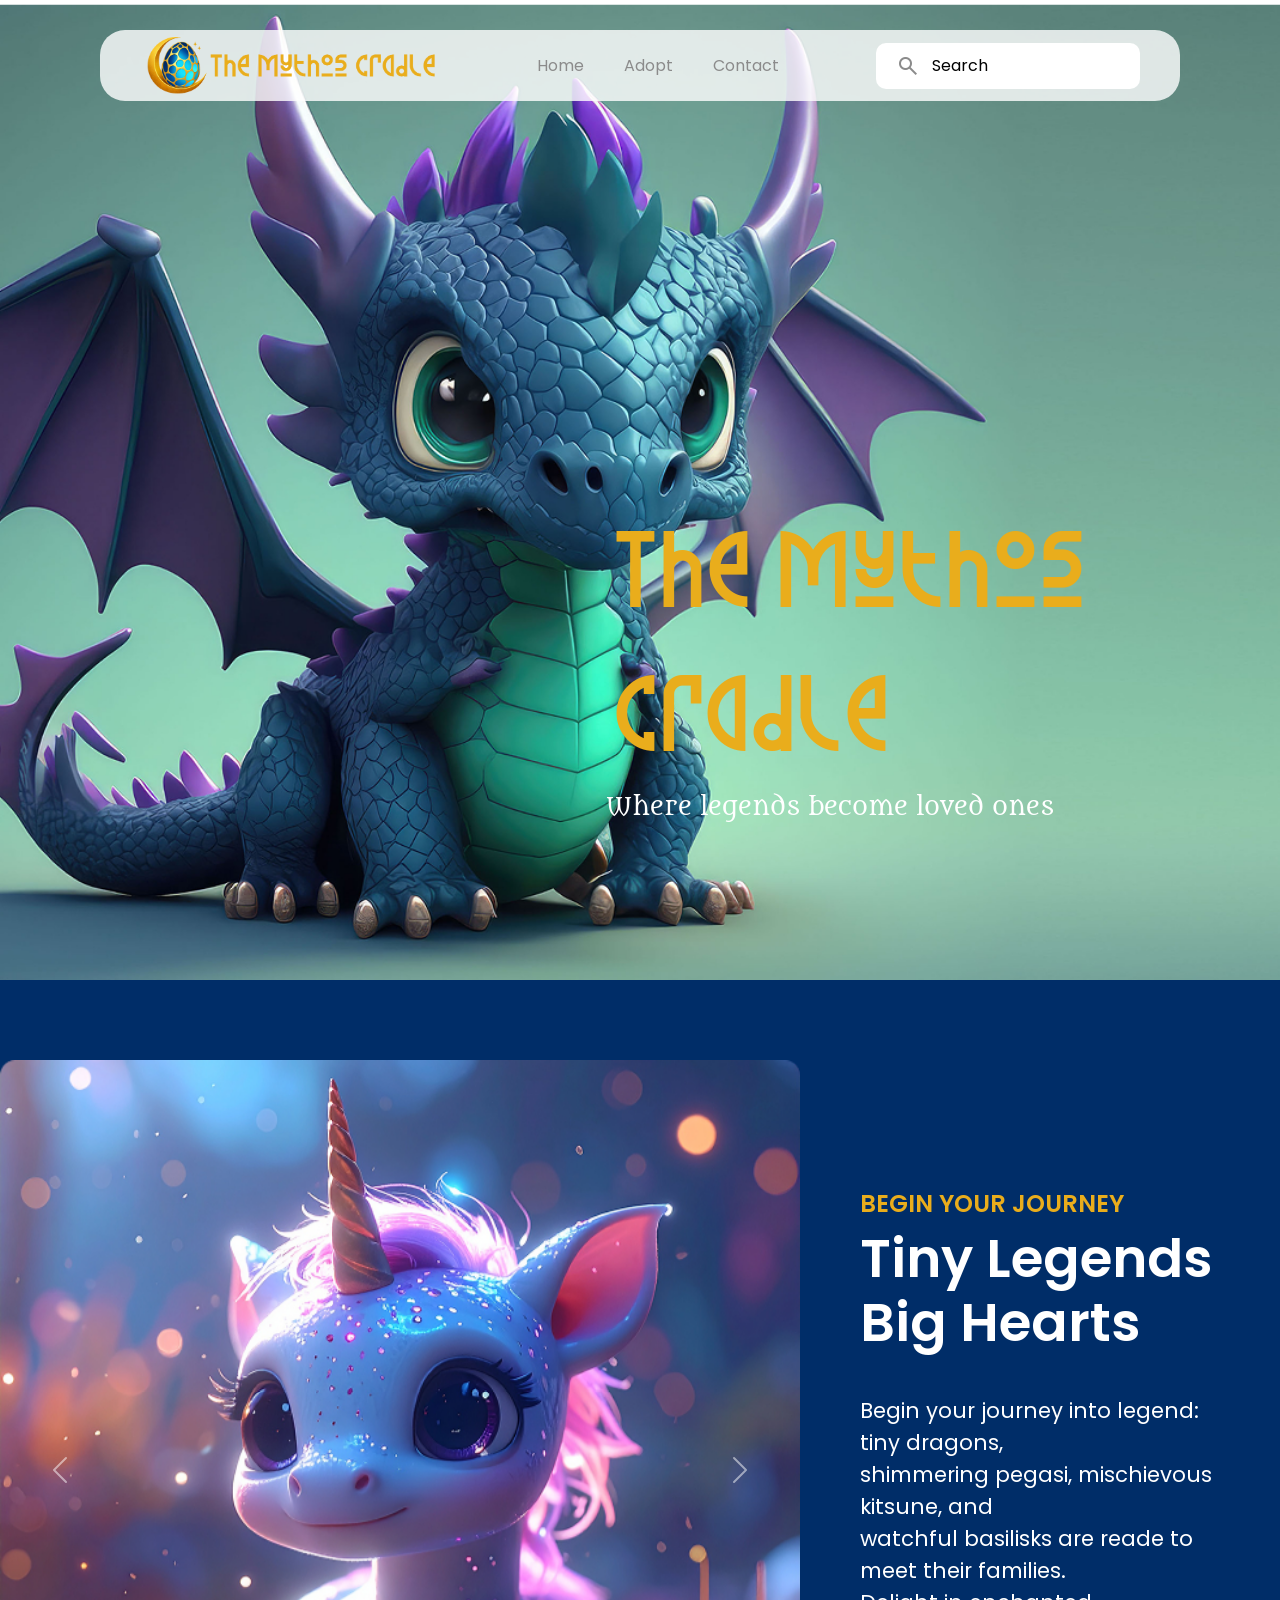
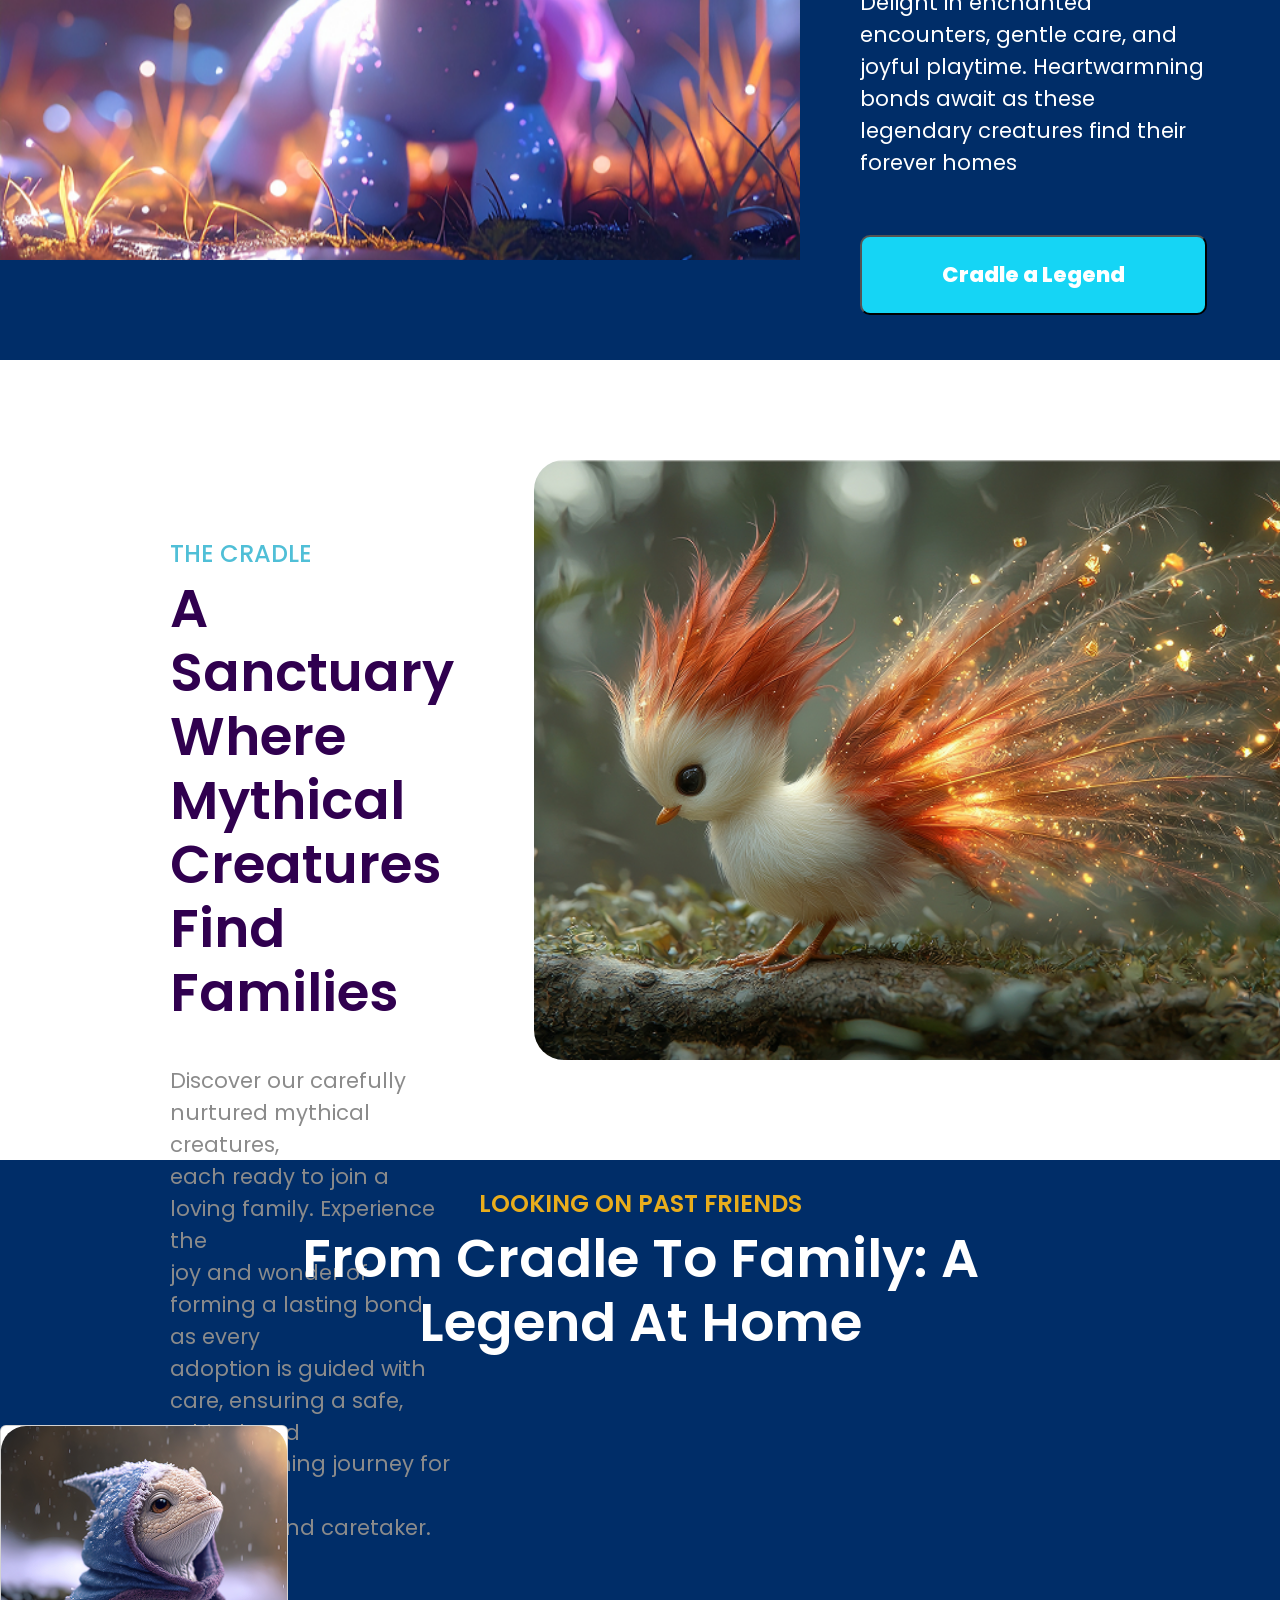
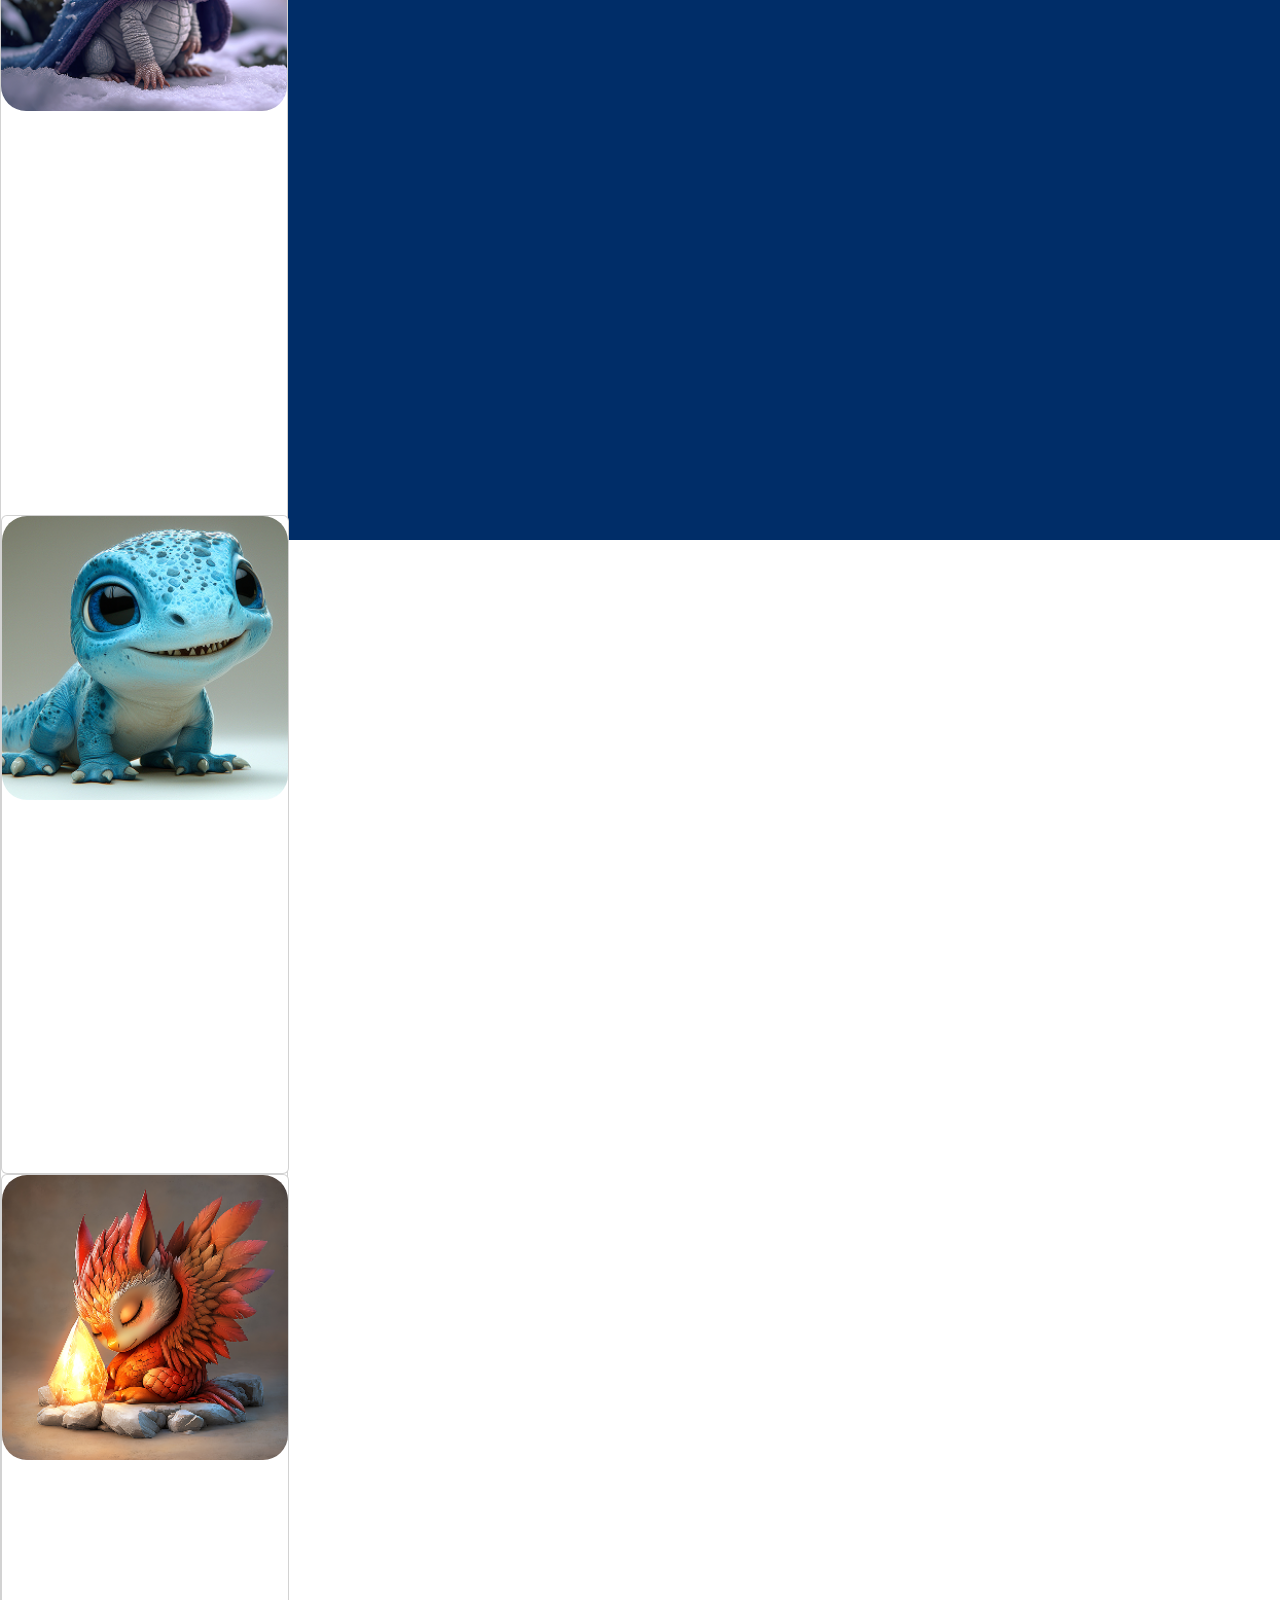
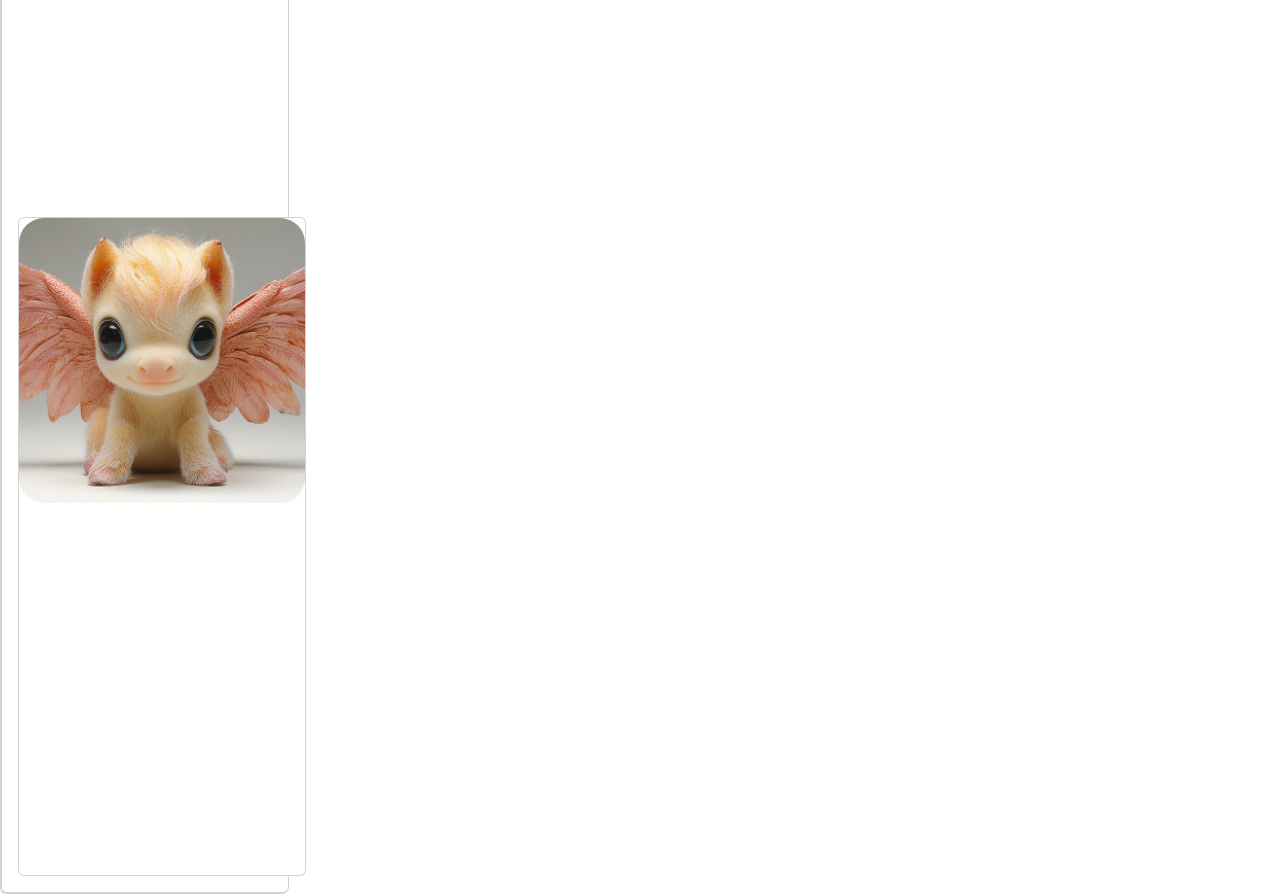
==== index.html @ 9178c4c6 "sections and cards" ====
<!DOCTYPE html>
<html lang="en">
  <head>
    <meta charset="UTF-8">
    <meta http-equiv="X-UA-Compatible" content="IE=edge">
    <meta name="viewport" content="width=device-width, initial-scale=1.0">

    <meta name="keywords" content="template, initial setup, html, css, links, futureUse">
    <meta name="author" content="Clarisha Scheepers 261156">

  <title>Home</title>

    

  <!-- Search icon link from Google Fonts---->
  <link rel="stylesheet" href="https://fonts.googleapis.com/css2?family=Material+Symbols+Outlined" />


  <!--  fonts links, bootstrap---->
    <link rel="preconnect" href="https://fonts.googleapis.com">
    <link rel="preconnect" href="https://fonts.gstatic.com" crossorigin>
    <link href="https://fonts.googleapis.com/css2?family=Montserrat:ital,wght@0,100..900;1,100..900&family=Poppins:ital,wght@0,100;0,200;0,300;0,400;0,500;0,600;0,700;0,800;0,900;1,100;1,200;1,300;1,400;1,500;1,600;1,700;1,800;1,900&display=swap" rel="stylesheet">
    <link rel="preconnect" href="https://fonts.googleapis.com">
    <link rel="preconnect" href="https://fonts.gstatic.com" crossorigin>
    <link href="https://fonts.googleapis.com/css2?family=Metamorphous&display=swap" rel="stylesheet">
  
    <link rel="preconnect" href="https://fonts.googleapis.com">
<link rel="preconnect" href="https://fonts.gstatic.com" crossorigin>
<link href="https://fonts.googleapis.com/css2?family=Montserrat:ital,wght@0,100..900;1,100..900&family=Poppins:ital,wght@0,100;0,200;0,300;0,400;0,500;0,600;0,700;0,800;0,900;1,100;1,200;1,300;1,400;1,500;1,600;1,700;1,800;1,900&display=swap" rel="stylesheet">
   <link href="https://cdn.jsdelivr.net/npm/bootstrap@5.3.8/dist/css/bootstrap.min.css" rel="stylesheet" integrity="sha384-sRIl4kxILFvY47J16cr9ZwB07vP4J8+LH7qKQnuqkuIAvNWLzeN8tE5YBujZqJLB" crossorigin="anonymous">
<script src="https://cdn.jsdelivr.net/npm/bootstrap@5.3.8/dist/js/bootstrap.bundle.min.js" integrity="sha384-FKyoEForCGlyvwx9Hj09JcYn3nv7wiPVlz7YYwJrWVcXK/BmnVDxM+D2scQbITxI" crossorigin="anonymous"></script>
  <link rel="stylesheet" href="css/main.css">
  </head>

<body>
    <header>
      
      <div class="bg-image">
        <div class="nav-container"> 


              <nav class="nav">
                <a href="index.html" class="logo-link">
                  <img class="logo" src="../assets/img/logo.png" >
                </a>

              <div class="nav-links">
                  <a href="#">Home</a>
                  <a href="../Trail_and_error_Mythos_Cradle/pages/about.html">Adopt</a>
                  <a href="../Trail_and_error_Mythos_Cradle/pages/contact.html">Contact</a>
              </div>

      <section class="hero-image-text"> 
          <div class="TitleFont"> The Mythos<br> Cradle</div> 
          <h2 class="metamorphous-tagline"> Where legends become loved ones</h2> 
      </section

<!--Got help from this YT video: https://youtu.be/f6ocDCkCmhM?si=wDGRtLMJHfa8dUcv-->
      <form>
          <div class="search">
              <span class="search-icon material-symbols-outlined">search</span>
              <input class="search-input" type="search" placeholder="Search">
          </div>
      </form>
            </nav>
        </div>
        </div>
        
</header>

<section class="section-2-background">

    <div id="carouselExample" class="carousel slide">
        <div class="carousel-inner">
            <div class="carousel-item active">
                <img src="../assets/img/imageSlider1.png" class="d-block w-100" alt="">
            </div>
        </div>

        <button class="carousel-control-prev" type="button" #carouselExample" data-bs-slide="prev">
            <span class="carousel-control-prev-icon"></span>
        </button>

        <button class="carousel-control-next" type="button" data-bs-target="#carouselExample" data-bs-slide="next">
            <span class="carousel-control-next-icon" ></span>
        </button>
    </div>

    <div class="section-2-text">
        <h4 style="color: #e9ad1c; font-weight:600;">BEGIN YOUR JOURNEY</h4>
        <h1 style="font-weight: 600;">Tiny Legends <br> Big Hearts</h1><br>
        <p>Begin your journey into legend: tiny dragons,<br> shimmering pegasi, mischievous kitsune, and<br> watchful basilisks are reade to meet their families.<br>
          Delight in enchanted encounters, gentle care, and <br>joyful playtime. Heartwarmning bonds await as these<br>  legendary creatures find their forever homes
         </p>

        <a href="about.html"> <button type="button" class="cta-button">
          Cradle a Legend</button> 

        </button></a>
    </div>

</section>

<section> 
    <div class="container3">
         <div class="section-3-background"> </div>

    <div class="homeImg1"> 
         <img  src="../assets/img/homeImg1.png" style="border-radius: 30px;"> 
                    <div class="section3-text">
             <h3 style="color:#50bfd7  ;">THE CRADLE<br> </h3>
            <h1 class="section3Heading"> A Sanctuary Where Mythical Creatures Find Families</h1><br>
            <p class="par3"> Discover our carefully nurtured mythical creatures, <br> each ready to join a loving family. Experience the<br>  joy and wonder of forming a lasting bond, as every <br> adoption is guided with care, ensuring a safe, <br>ethical, and heartwarming journey for both<br> creature and caretaker.</p>
   
</div>
</div>
</div>
    
</section>


<section class="section4-background"> 
    
<div class="section-4-text">
        <h4 style="color: #e9ad1c; font-weight:600;">LOOKING ON PAST FRIENDS</h4>
        <h1 style="font-weight: 600;">From Cradle To Family: A <br> Legend At Home</h1><br>
</div>
<section class="cards"
<!--CARD 1-->
<div class="card" style="width: 18rem;">
  <img src="../assets/img/successImg1.png" class="card-img-top" alt="...">
  <div class="card-body">
    <p class="card-text"><h2> Percy's Quiet Winter Days</h2> 
        <p>Explore red deserts, ancient relics,<br> Once shy in the cold, Percy now<br> explores snowy peals wrapped in<br> 
        warmth,curiosity, and family love.</p>

<!--CARD 2-->
</div>
<div class="card" style="width: 18rem;">
  <img src="../assets/img/successImg2.png" class="card-img-top" alt="...">
  <div class="card-body">
    <p class="card-text"><h2> Ripple's Gentle River Home</h2> 
        <p>Gentle Ripple has found peace<br> along flowing water, bonded<br> with a family who<br> treasures calm and care.</p>
</div>
</div>
<!--CARD 3-->

<div class="card" style="width: 18rem;">
  <img src="../assets/img/successImg3.png" class="card-img-top" alt="...">
  <div class="card-body">
    <p class="card-text"><h2> Atlas Learns To Trust </h2> 
        <p>Brave little Atlas grows stronger <br> each day, learning trust and <br> courage in a home filled with <br>patience.</p>

<!--CARD 4-->
<div class="card" style="width: 18rem;">
  <img src="../assets/img/successImg4.png" class="card-img-top" alt="...">
  <div class="card-body">
    <p class="card-text"><h2> Skye's First Open Skies </h2> 
        <p>Skye's First Open Skies <br> Skye's wings strech freely at last,<br> soaring happily above a home<br> where wonder is always welcome,</p>




   </section>
   </body>
   </html>
---- css/main.css ----
body{
    margin:0;
    font-family:'Poppins', sans-serif;
    color: white; 
    font-size: 16pt;
}
h1{ 
    font-size: 40pt;
    font-style: bold;
}
h3{ 
    font-size: 18pt
}
h4{ 
    font
}



@font-face {
    font-family: "TitleFont";
    src: url(../assets/fonts/mythology_of_egypt/Mythology\ Of\ Egypt.otf);
}
.TitleFont{
    font-family: "TitleFont";
    font-size: 96px;
    color: #e9ad1c;
}

 .metamorphous-heading{ 
    font-family: 'metamorphous' ;
     font-size: 40px;
     color:#ffff;
 }
 .metamorphous-tagline{ 
    font-family: 'metamorphous';
     font-size: 24px;
     color:#ffff ;
 }

/* hero background image styling */

.bg-image{
    background-image:url(../assets/img/homeHeader.png);
    height:980px;
    background-position:center;
    background-repeat:no-repeat;
    background-size:cover;
    position:relative;
}

/* navigation bar container */

.nav-container{
    padding: 30px 100px;
}

/* navigation bar itself */

.nav{
    background-color:rgba(255,255,255,0.8);
    justify-content: center;
    
    
    border-radius: 25px;
    display:flex;
    align-items:center;
    justify-content:space-between;
    flex-direction: row;

    
}

/* navigation links */

.nav-links{
    display:flex;
    gap:40px;
}

.nav-links a{
    text-decoration:none;
    color:#8b8b8b;
    font-size:16px;
    font-style: bold ;
}

.nav-links a:hover{
    color: #15d5f5 ; 
    font-weight: 500;
}

/* search bar */

.search{
    --padding:10px;

    display:flex;
    align-items:center;

    padding:var(--padding);
    border-radius:10px;
    margin-right:  40px;
    background: white;
}

.search-input{
    font-size:16px;
    font-family:'Poppins' , sans-serif;

    color:black;
    margin-left:var(--padding);

    outline:none;
    border:none;
    background:transparent;

    width:200px;
}
.search-icon{
    color: #8b8b8b;
    margin-left: 10px;
}


.search-input::placeholder{
    color:black;
}

.logo{
    height:auto;
    width: 300px;
    margin-left: 40px;
}
.hero-image-text{ 
    display: flex;
    flex-direction: column;
    align-items: flex-start;
    
    position: absolute;
    right: 200px;
    bottom: 150px;

    
}






.section-2-background{
    background-color: #002d68;
    background-size: cover;
    height: 980px;
    display: flex;
    justify-content: space-evenly;
   
}

.carousel-inner{
    top: 80px;
    height: 800px;
    width: 800px;
}

.carousel-control-next{
    font-weight: 1000;
}
.section-2-text{
    padding: 10px 50px;
    margin: 10px;
    height: 700px;
    width: 700px;
    margin-top: 200px;
    flex-wrap: wrap;
    font-size: 16pt;
    
}

.cta-button{ 
    margin:auto;
    margin-top: 40px;
    padding: 20px 80px;
    box-shadow: none;
    align-items: center:

    width: 400px;
    height: 80px;

    background: #15d5f5;

    border-radius: 10px;
    color: white;
    font-family: 'Poppins',sans-serif;
    font-weight: 800;

}


.section-3-background{ 
    background-color: #ffff ;
    height:max-content;
    width: max-content;

}
 .container3{ 
     display: flex;
     justify-content:space-around;
    
    
}
.homeImg1{ 
    padding: 100px 90px;
    height: 800px;
    width: ;
    top: 200px;


   display: flex;
   flex-direction: row-reverse;
   justify-content:
   align-items: center;
    
}
.section3Heading{
    color: #30004f;
    font-weight:600
}
.section3-text{ 
    text-size-adjust: 16pt;
    color: #8b8b8b;
    display: block;
    padding: 80px;
    text-wrap-mode:left;
}




.section4-background{
    background-color: #002d68;
    background-repeat: no-repeat;
    background-size: cover;
    height: 980px;
}

.section-4-text{
    align-content: center;
    justify-self: center;
    text-align: center;
    padding: 30px;
    color: white;
}
.card-body{
    color:white;
justify-content: center;
}

.cards{
    background-color:transparent;
    display: flex;
    flex-direction: row;
    justify-content: space-between;
    align-items:center
}


.card-img-top{
    background-color: transparent;
    border-radius:25px;

}
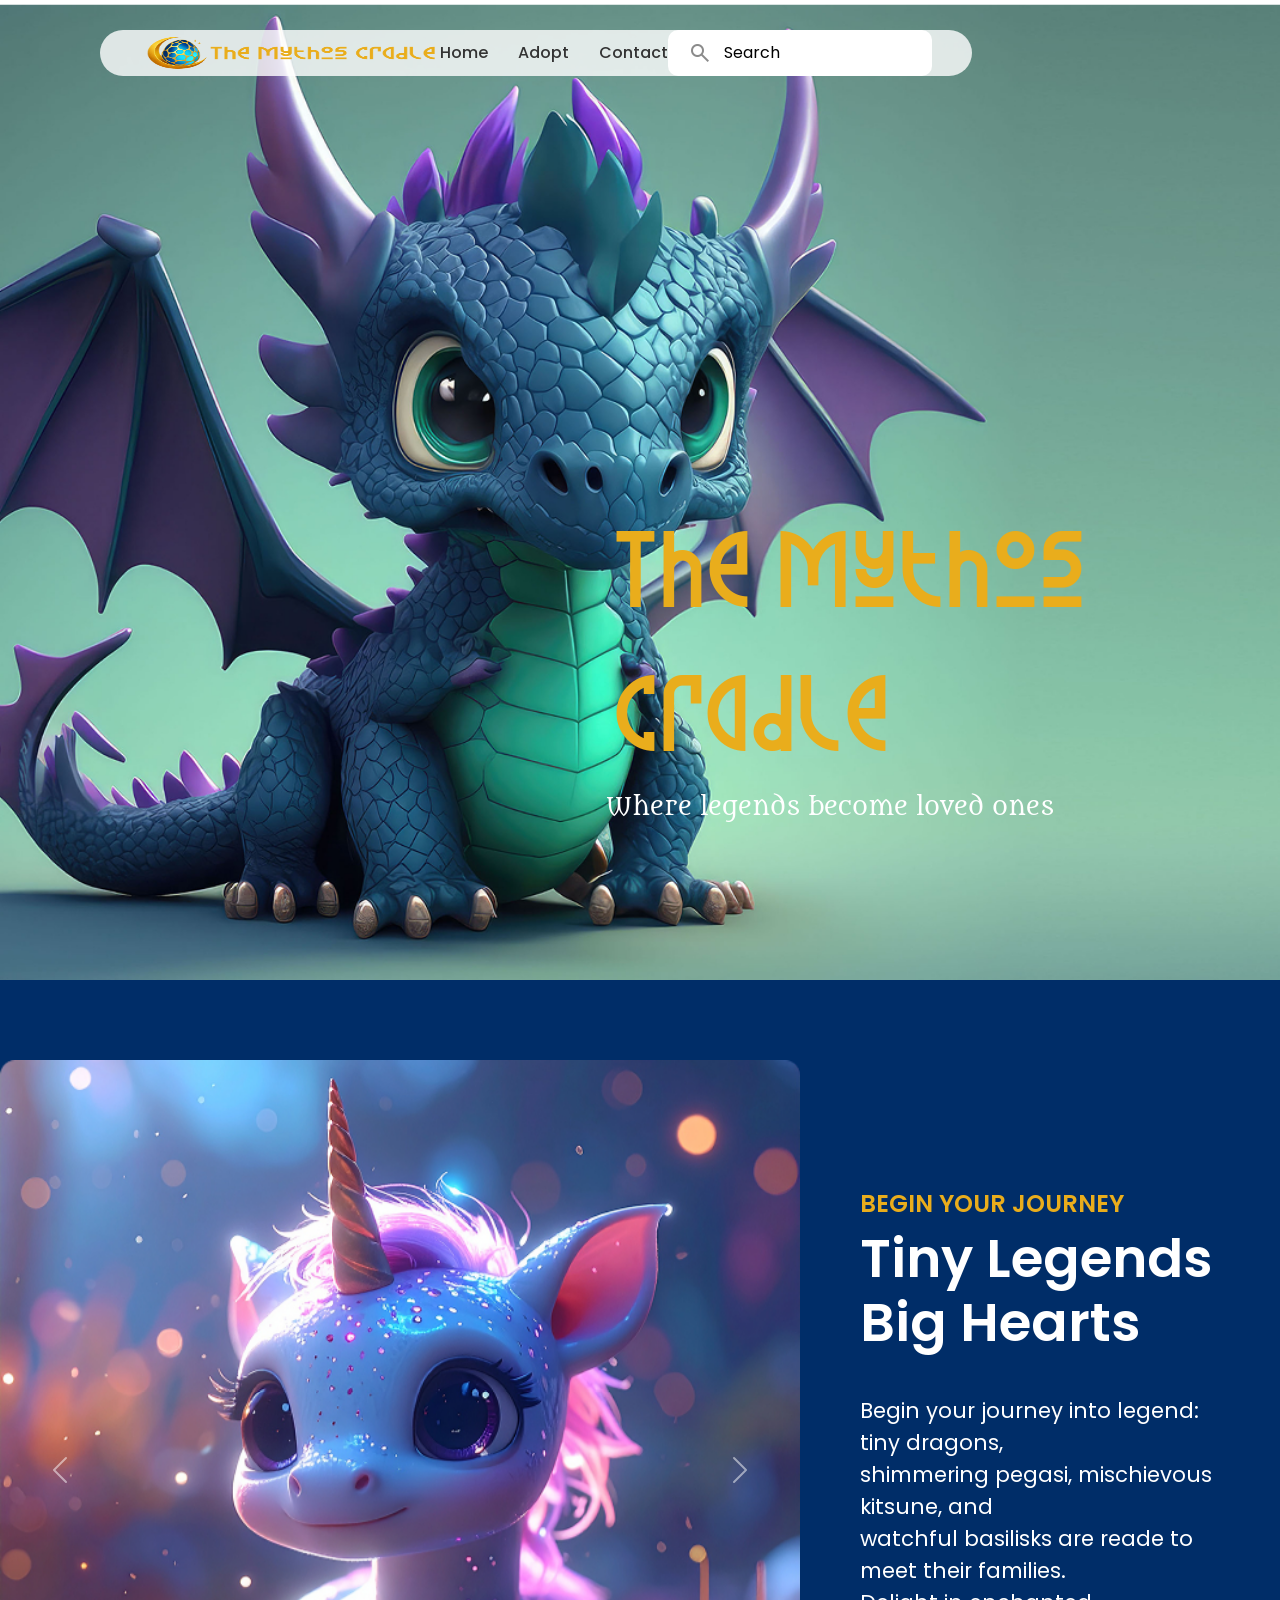
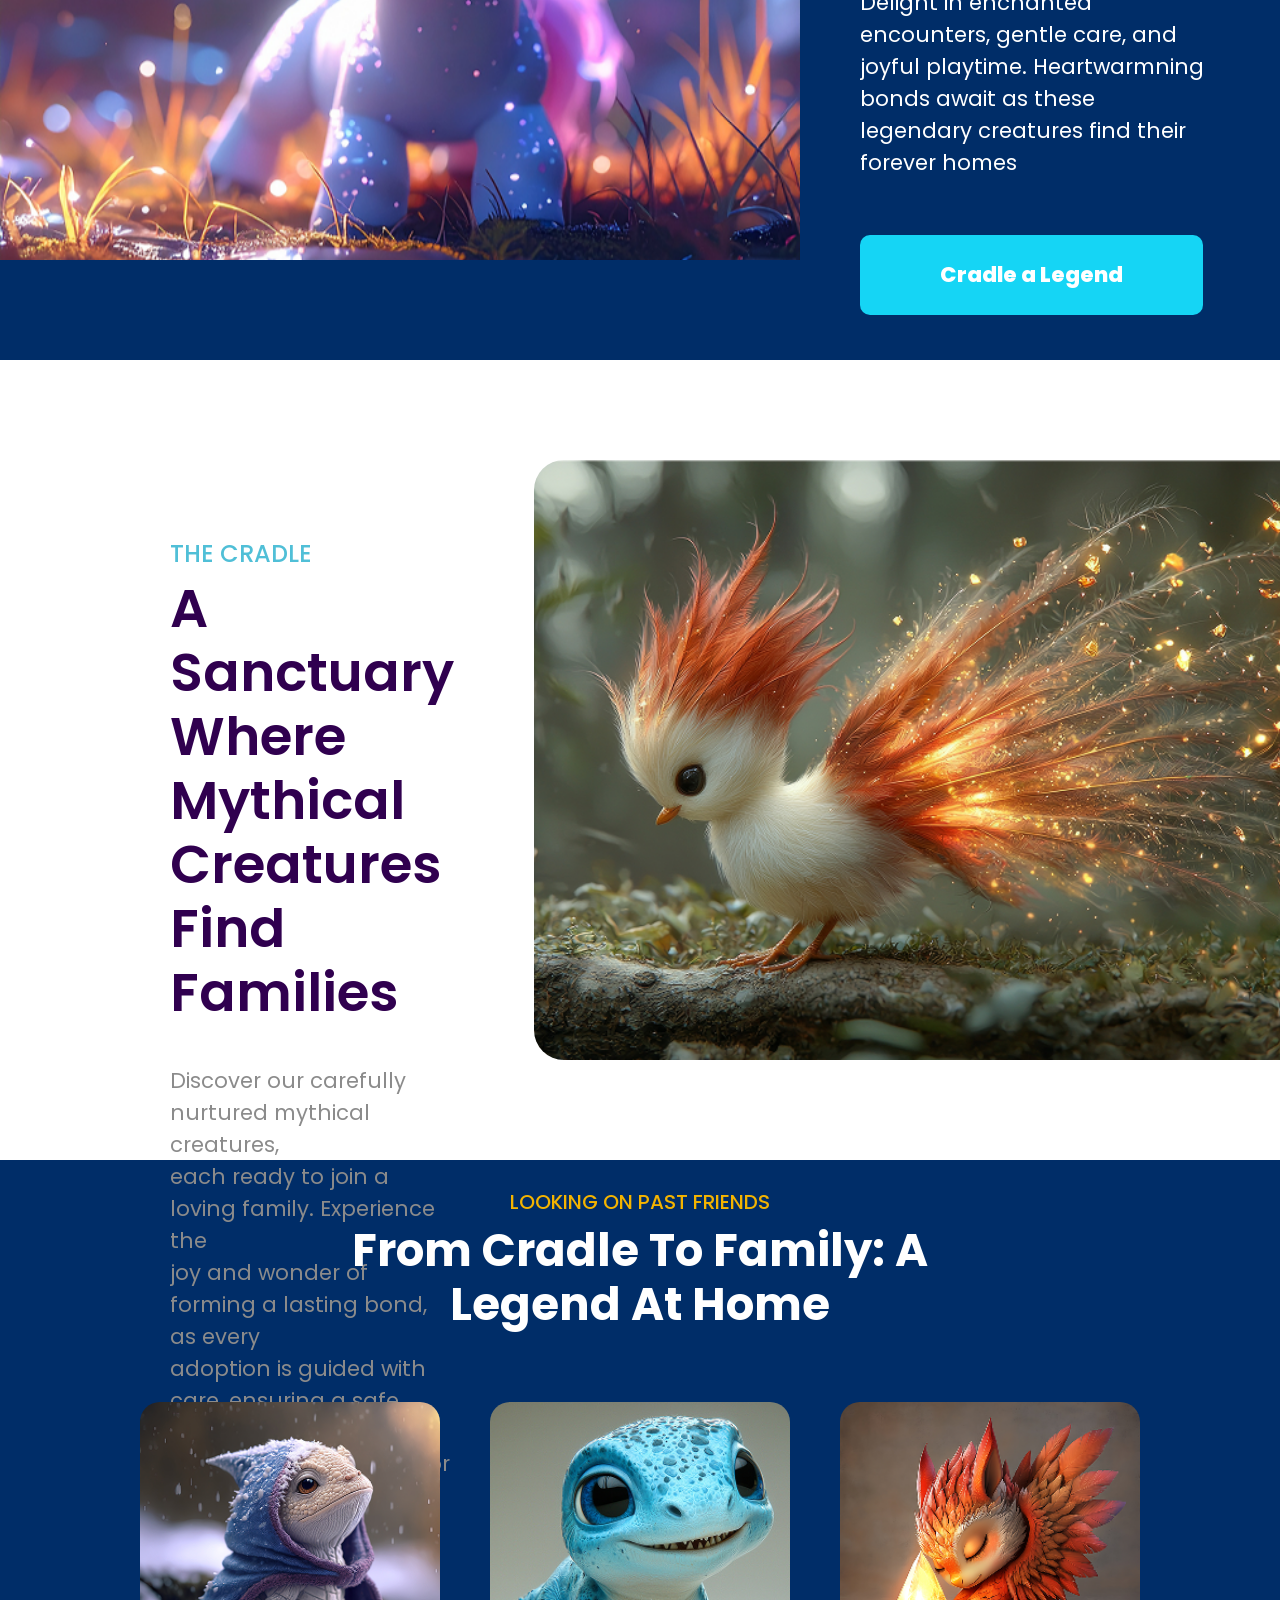
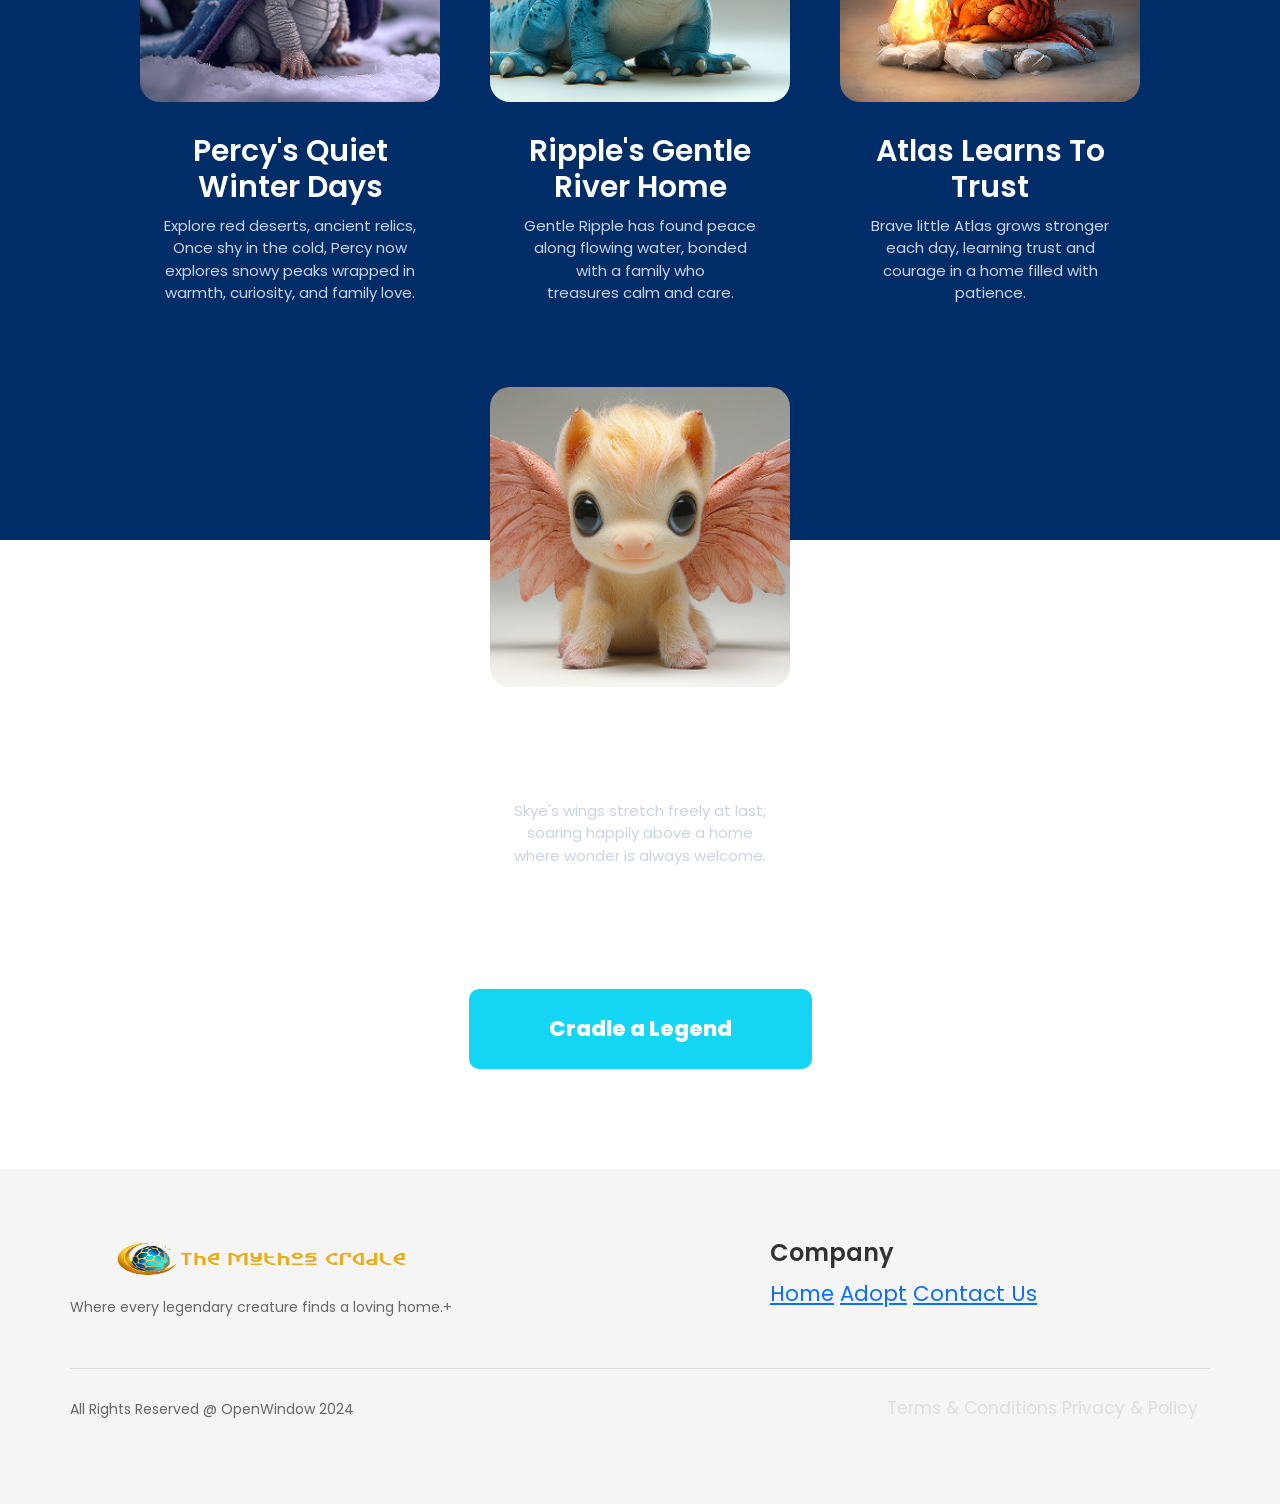
==== commit 29788e95: "footer" ====
--- a/index.html
+++ b/index.html
@@ -46,8 +46,8 @@
 
               <div class="nav-links">
                   <a href="#">Home</a>
-                  <a href="../Trail_and_error_Mythos_Cradle/pages/about.html">Adopt</a>
-                  <a href="../Trail_and_error_Mythos_Cradle/pages/contact.html">Contact</a>
+                  <a href="../261156_Clarisha_Scheepers_DV100_S1_MythosCradle/pages/about.html">Adopt</a>
+                  <a href="../261156_Clarisha_Scheepers_DV100_S1_MythosCradle/pages/contact.html">Contact</a>
               </div>
 
       <section class="hero-image-text"> 
@@ -121,46 +121,117 @@
 
 <section class="section4-background"> 
     
-<div class="section-4-text">
-        <h4 style="color: #e9ad1c; font-weight:600;">LOOKING ON PAST FRIENDS</h4>
-        <h1 style="font-weight: 600;">From Cradle To Family: A <br> Legend At Home</h1><br>
-</div>
-<section class="cards"
-<!--CARD 1-->
-<div class="card" style="width: 18rem;">
-  <img src="../assets/img/successImg1.png" class="card-img-top" alt="...">
-  <div class="card-body">
-    <p class="card-text"><h2> Percy's Quiet Winter Days</h2> 
-        <p>Explore red deserts, ancient relics,<br> Once shy in the cold, Percy now<br> explores snowy peals wrapped in<br> 
-        warmth,curiosity, and family love.</p>
-
-<!--CARD 2-->
-</div>
-<div class="card" style="width: 18rem;">
-  <img src="../assets/img/successImg2.png" class="card-img-top" alt="...">
-  <div class="card-body">
-    <p class="card-text"><h2> Ripple's Gentle River Home</h2> 
-        <p>Gentle Ripple has found peace<br> along flowing water, bonded<br> with a family who<br> treasures calm and care.</p>
-</div>
-</div>
-<!--CARD 3-->
-
-<div class="card" style="width: 18rem;">
-  <img src="../assets/img/successImg3.png" class="card-img-top" alt="...">
-  <div class="card-body">
-    <p class="card-text"><h2> Atlas Learns To Trust </h2> 
-        <p>Brave little Atlas grows stronger <br> each day, learning trust and <br> courage in a home filled with <br>patience.</p>
-
-<!--CARD 4-->
-<div class="card" style="width: 18rem;">
-  <img src="../assets/img/successImg4.png" class="card-img-top" alt="...">
-  <div class="card-body">
-    <p class="card-text"><h2> Skye's First Open Skies </h2> 
-        <p>Skye's First Open Skies <br> Skye's wings strech freely at last,<br> soaring happily above a home<br> where wonder is always welcome,</p>
-
-
-
-
-   </section>
+<div class="section4Heading">
+        <h4 class="section4SmallHeading">LOOKING ON PAST FRIENDS</h4>
+        <h1 class="section4BigHeading">From Cradle To Family: A <br> Legend At Home</h1><br>
+</div>
+<div class="cardContainer">
+  <section class="cards">
+
+    <!-- CARD 1 -->
+    <div class="card">
+      <img src="../assets/img/successImg1.png" class="card-img-top" alt="">
+      <div class="card-body">
+        <h2>Percy's Quiet Winter Days</h2>
+        <p>
+          Explore red deserts, ancient relics,<br>
+          Once shy in the cold, Percy now<br>
+          explores snowy peaks wrapped in<br>
+          warmth, curiosity, and family love.
+        </p>
+      </div>
+    </div>
+
+    <!-- CARD 2 -->
+    <div class="card">
+      <img src="../assets/img/successImg2.png" class="card-img-top" alt="">
+      <div class="card-body">
+        <h2>Ripple's Gentle River Home</h2>
+        <p>
+          Gentle Ripple has found peace<br>
+          along flowing water, bonded<br>
+          with a family who<br>
+          treasures calm and care.
+        </p>
+      </div>
+    </div>
+
+    <!-- CARD 3 -->
+    <div class="card">
+      <img src="../assets/img/successImg3.png" class="card-img-top" alt="">
+      <div class="card-body">
+        <h2>Atlas Learns To Trust</h2>
+        <p class="cardBody">
+          Brave little Atlas grows stronger<br>
+          each day, learning trust and<br>
+          courage in a home filled with<br>
+          patience.
+        </p>
+      </div>
+    </div>
+
+    <!-- CARD 4 -->
+    <div class="card">
+      <img src="../assets/img/successImg4.png" class="card-img-top" alt="">
+      <div class="card-body">
+        <h2>Skye's First Open Skies</h2>
+        <p>
+          Skye's wings stretch freely at last,<br>
+          soaring happily above a home<br>
+          where wonder is always welcome.
+        </p>
+      </div>
+    </div>
+   </div>
+
+
+
+<section class="section4ButtonContainer"> 
+  <a href="about.html">
+       <button type="button" class="cta-button">
+          Cradle a Legend
+        </button> 
+    </a>
+</section>
+
+<footer class="footer">
+  <div class="footerContainer">
+
+
+    <div class="leftFooter">
+      <img src="../assets/img/logo.png" class="logo">
+      <p> Where every legendary creature finds a loving home.+</p>
+    </div>
+
+    <div class="middleFooter"> 
+      <h4>Company</h4>
+      <a href="#">Home</a>
+      <a href="about.html">Adopt</a>
+      <a href="contact.html>">Contact Us</a>
+    </div>
+
+    <div class="rightFooter"> 
+      <h4>Social Media Links</h4>
+      <div class="socialMediaIcons">
+        <img src="../assets/img/sm1.png">
+        <img src="../assets/img/sm2.png">
+        <img src="../assets/img/sm3.png">
+        <img src="../assets/img/sm4.png">
+      </div>
+    </div>
+  </div>
+
+
+  <div class="bottomFooter">
+    <p>All Rights Reserved @ OpenWindow 2024</p>
+    <div class="footerLinks">
+      <span>Terms & Conditions</span>
+      <span>Privacy & Policy</span>
+    </div>
+  </div>
+</footer>
+
+
+
    </body>
    </html>
--- a/css/main.css
+++ b/css/main.css
@@ -182,6 +182,7 @@
     margin:auto;
     margin-top: 40px;
     padding: 20px 80px;
+    border:none;
     box-shadow: none;
     align-items: center:
 
@@ -245,29 +246,211 @@
     height: 980px;
 }
 
-.section-4-text{
+.section4Heading{
     align-content: center;
     justify-self: center;
     text-align: center;
     padding: 30px;
     color: white;
 }
+.section4SmallHeading{
+    color: #f4b400;
+    font-size: 20px;
+    margin-bottom:10px;
+}
+
+.section4BigHeading{
+    font-size: 45px;
+    font-weight:700;
+}
+
 .card-body{
     color:white;
-justify-content: center;
-}
-
-.cards{
+    text-align: center;
+    
+
+}
+.card-body h2 {
+    font-size: 30px;
+    font-weight: 600;
+    color: white;
+    margin-top: 15px;
+    margin-bottom: 10px;
+
+}
+
+.card-body{
+    font-size: 15px;
+    color:  #c9d4e3;
+    line-height: 1.5;
+}
+
+.card{
+    width: 300px;
+    border-radius:25px;
+    background:transparent;
+    border:none;
+    text-align: center;
+
+
+}
+.cards {
+    display: flex;
+    justify-content: center;
+    gap: 50px;
+     flex-wrap: wrap;
+}
+
+.cardContainer{
+    width:100%;
     background-color:transparent;
+   
+}
+.card-img-top{
+    width:300px;
+    height:300px;
+    border-radius:20px;
+
+
+}
+.section4ButtonContainer{
     display: flex;
-    flex-direction: row;
+    justify-content:center;
+    margin-top:50px;
+    margin-bottom:100px;
+    
+}
+
+
+.middleFooter{
+    
+}
+
+
+.footer{
+    background-color:#f5f5f5;
+    padding: 70px;
+    color: #333;
+}
+
+.footerContainer{
+   width:2100px;
+   
+    
+
+    display:flex;
     justify-content: space-between;
-    align-items:center
-}
-
-
-.card-img-top{
-    background-color: transparent;
-    border-radius:25px;
-
-}+ 
+
+}
+
+.leftFooter{
+display:flex;
+flex-direction:column;
+align-content: right;
+gap: 12px;
+
+
+}
+
+
+.rightFooter{
+    text-align:right
+}
+
+
+.leftFooter,.middleFooter,.rightFooter{
+    flex:1;
+}
+
+
+.socialMediaIcons{
+    display:flex;
+    gap:15px;
+    margin-top: 15px;
+
+}
+
+.socialMediaIcons img{
+    width:45px;
+    height:45px;
+    border-radius:10px;
+}
+
+.bottomFooter{
+    border-top: 1px solid #ddd;
+    margin-top: 40px;
+    padding-top: 15px;
+
+    display:flex;
+    justify-content:space-between;
+    align-items:center;
+
+    
+    font-size:17px;
+    color:#333
+}
+
+.footer h3{
+    color: #f4b400;
+
+}
+
+.footer h4{
+    margin-bottom:15px;
+    margin-bottom: 10px;
+    font-weight:600;
+}
+
+.footer p{
+    margin: 6px 0;
+    font-size: 14px;
+    color: #666;
+}
+
+.footerLinks{
+    margin:12px;
+    color: #ddd;
+}
+
+
+
+
+
+
+
+
+
+
+.navbar {
+  background-color: white;
+  padding: 15px 40px;
+  border-bottom: 1px solid #eee;
+}
+
+.nav-container {
+  display: flex;
+  justify-content: space-between;
+  align-items: center;
+}
+
+/* Logo */
+.logo {
+  height: 40px;
+}
+
+/* Links */
+.nav-links {
+  display: flex;
+  gap: 30px;
+}
+
+.nav-links a {
+  text-decoration: none;
+  color: #333;
+  font-weight: 500;
+}
+
+.nav-links a:hover {
+  color: #000;
+}
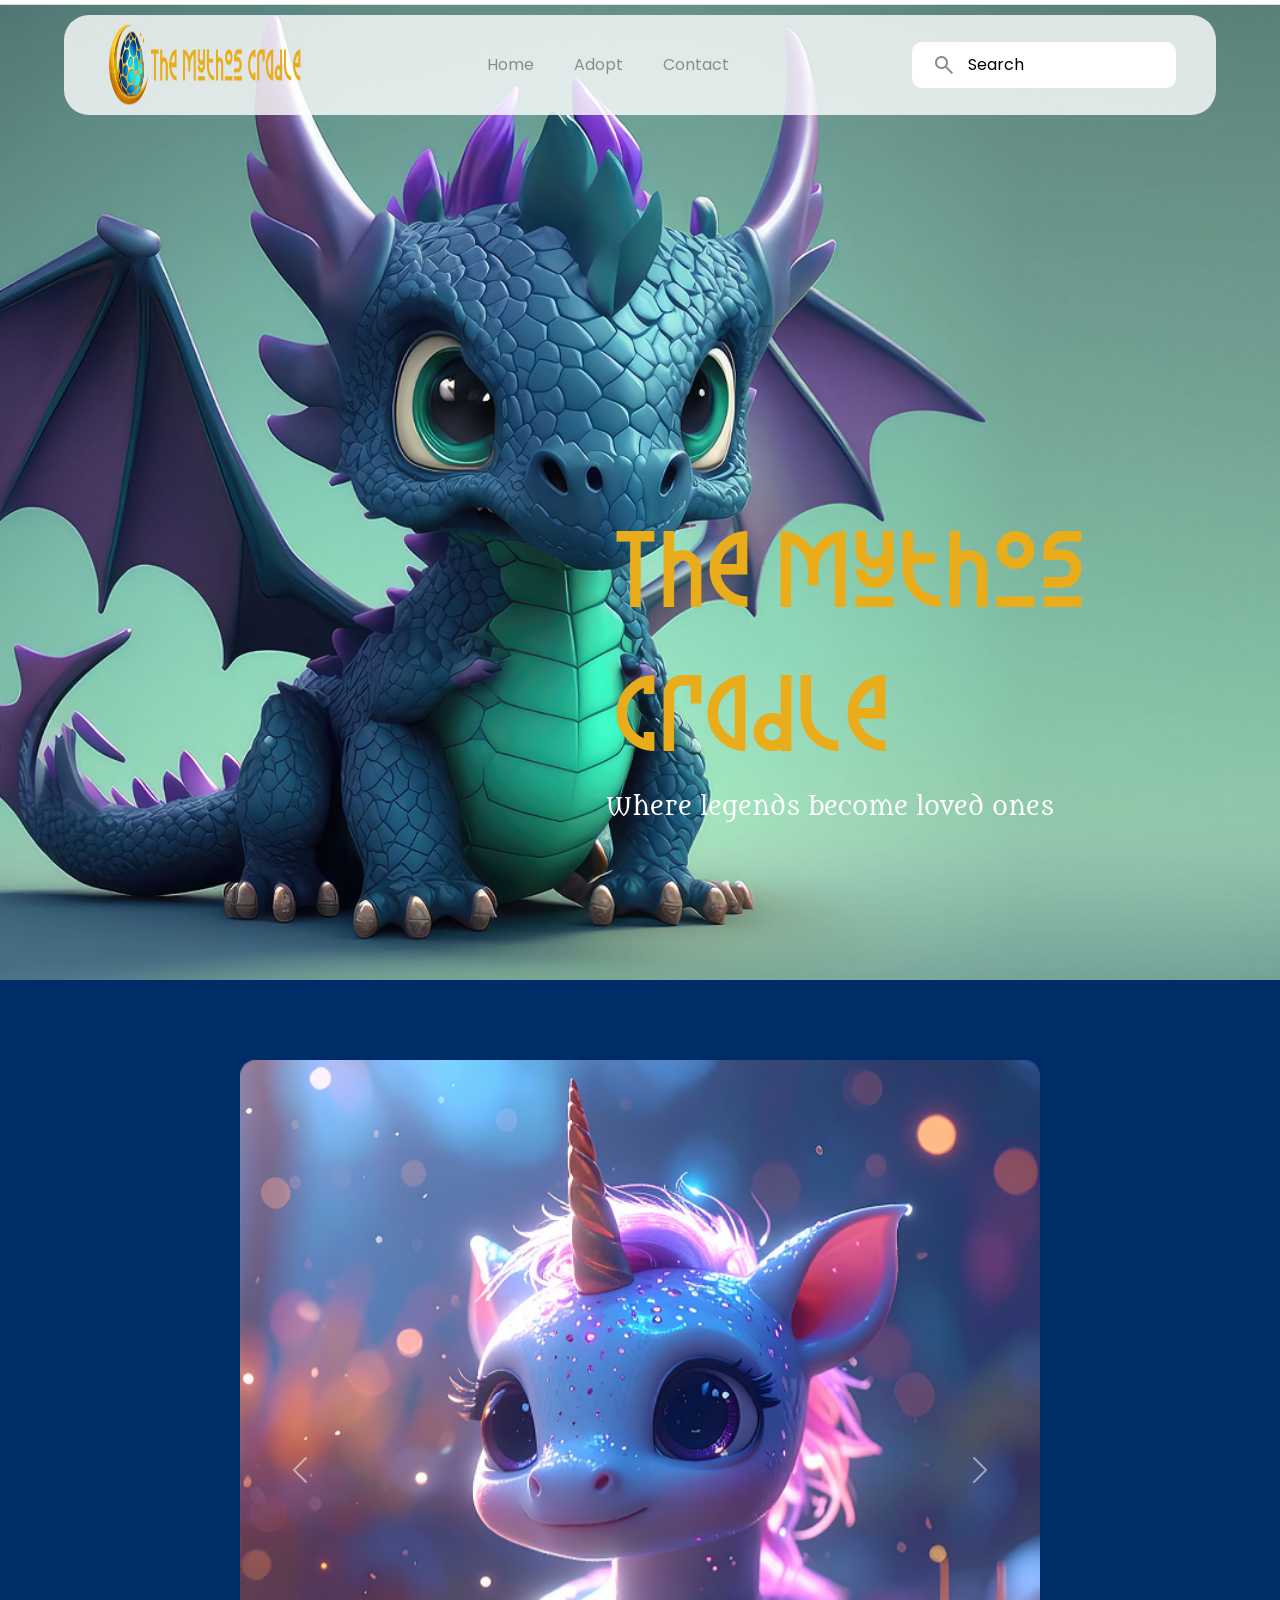
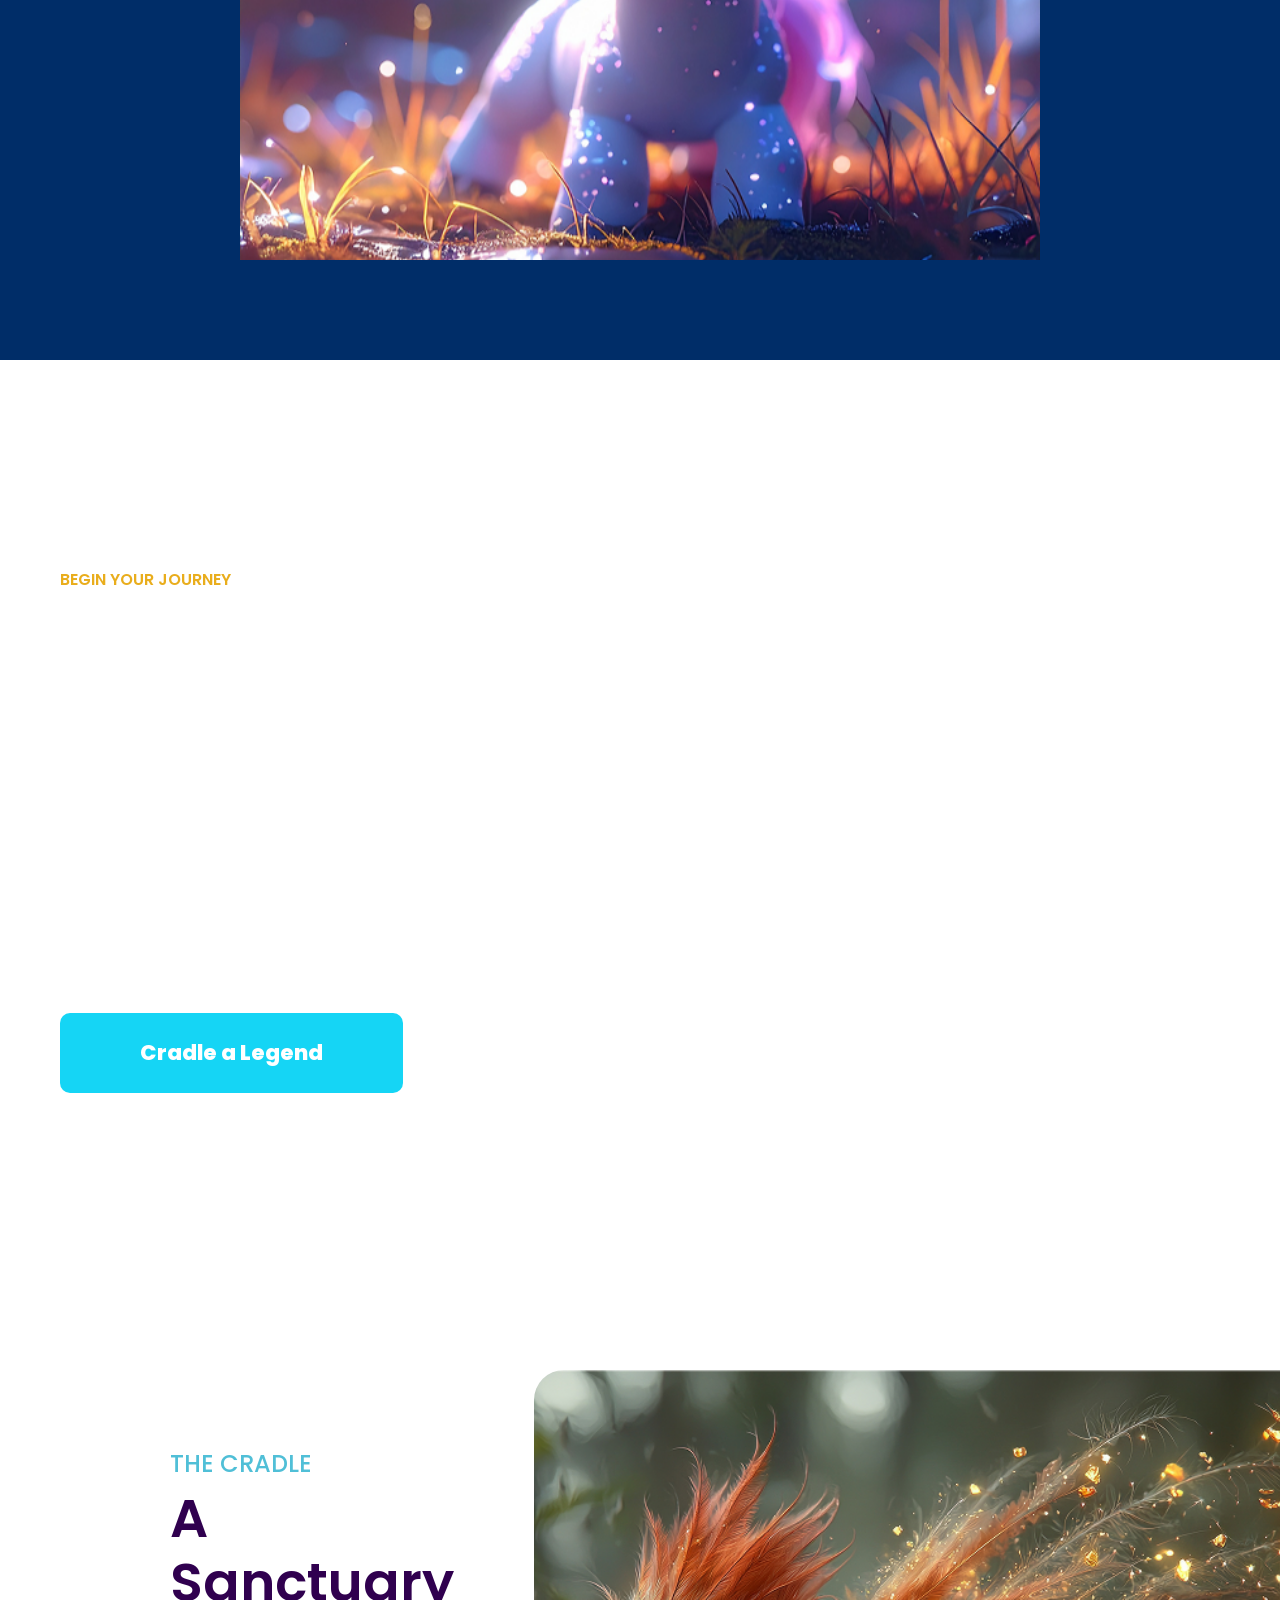
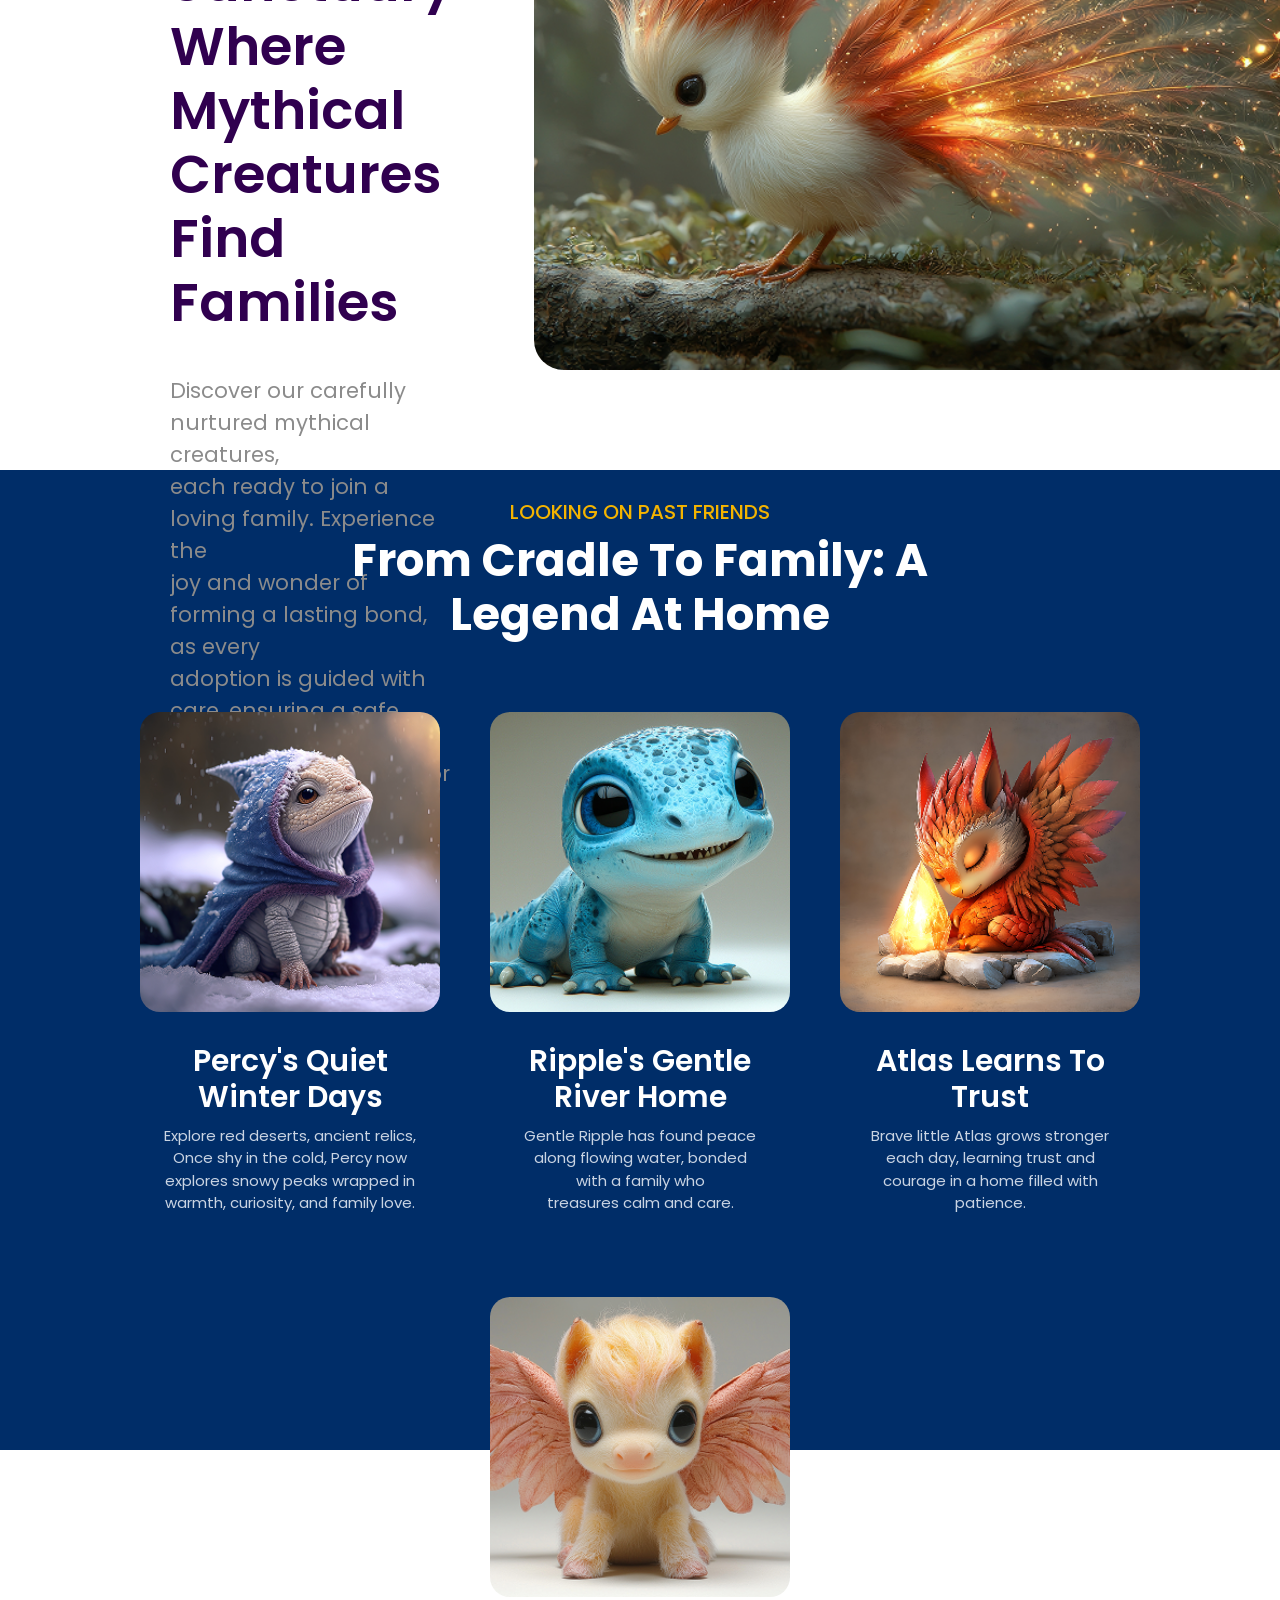
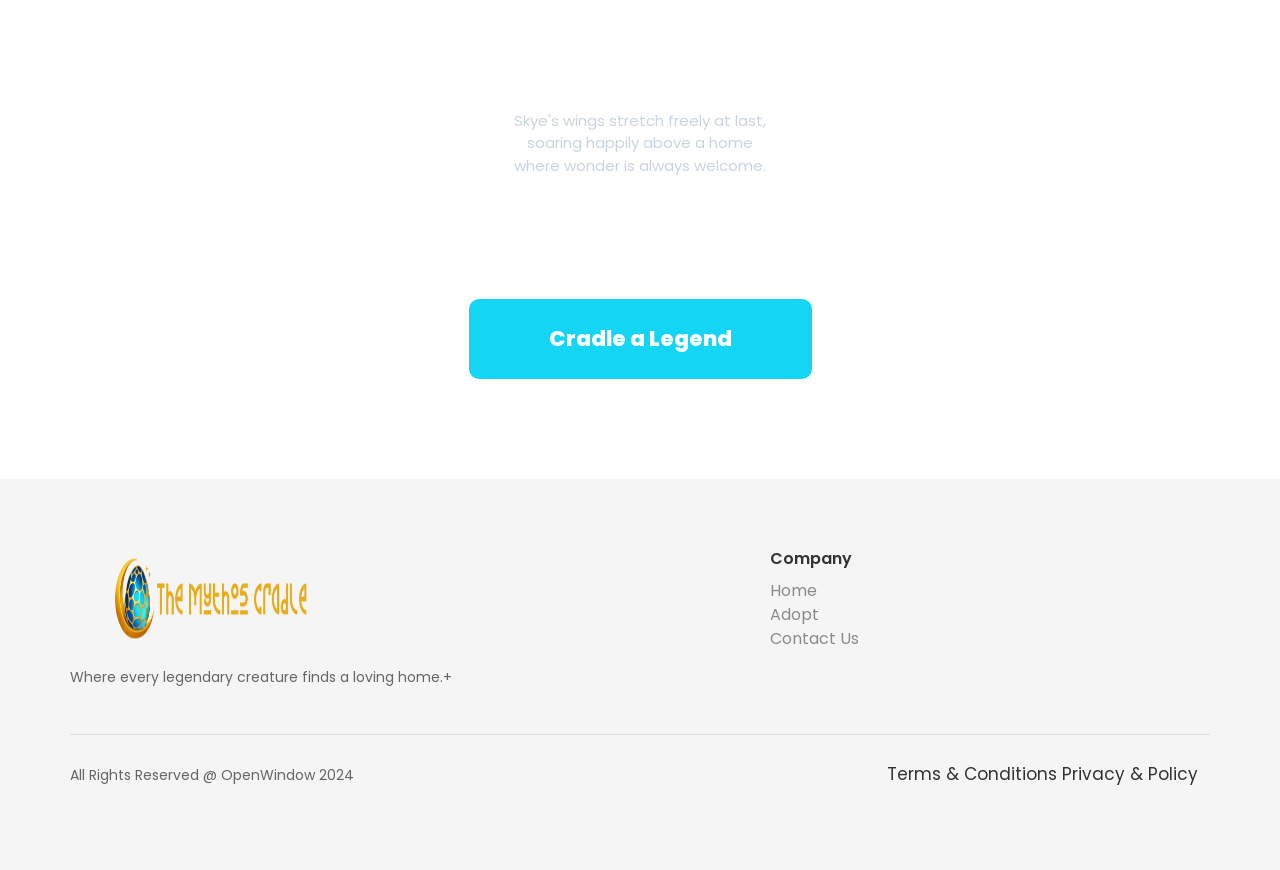
==== commit 14bdc141: "nav" ====
--- a/index.html
+++ b/index.html
@@ -29,6 +29,8 @@
 <link href="https://fonts.googleapis.com/css2?family=Montserrat:ital,wght@0,100..900;1,100..900&family=Poppins:ital,wght@0,100;0,200;0,300;0,400;0,500;0,600;0,700;0,800;0,900;1,100;1,200;1,300;1,400;1,500;1,600;1,700;1,800;1,900&display=swap" rel="stylesheet">
    <link href="https://cdn.jsdelivr.net/npm/bootstrap@5.3.8/dist/css/bootstrap.min.css" rel="stylesheet" integrity="sha384-sRIl4kxILFvY47J16cr9ZwB07vP4J8+LH7qKQnuqkuIAvNWLzeN8tE5YBujZqJLB" crossorigin="anonymous">
 <script src="https://cdn.jsdelivr.net/npm/bootstrap@5.3.8/dist/js/bootstrap.bundle.min.js" integrity="sha384-FKyoEForCGlyvwx9Hj09JcYn3nv7wiPVlz7YYwJrWVcXK/BmnVDxM+D2scQbITxI" crossorigin="anonymous"></script>
+
+<link href="https://fonts.googleapis.com/css2?family=Metamorphous&display=swap" rel="stylesheet">
   <link rel="stylesheet" href="css/main.css">
   </head>
 
@@ -49,6 +51,7 @@
                   <a href="../261156_Clarisha_Scheepers_DV100_S1_MythosCradle/pages/about.html">Adopt</a>
                   <a href="../261156_Clarisha_Scheepers_DV100_S1_MythosCradle/pages/contact.html">Contact</a>
               </div>
+              
 
       <section class="hero-image-text"> 
           <div class="TitleFont"> The Mythos<br> Cradle</div> 
@@ -62,7 +65,7 @@
               <input class="search-input" type="search" placeholder="Search">
           </div>
       </form>
-            </nav>
+           </nav>
         </div>
         </div>
         
@@ -85,12 +88,12 @@
             <span class="carousel-control-next-icon" ></span>
         </button>
     </div>
-
+    </section>
     <div class="section-2-text">
         <h4 style="color: #e9ad1c; font-weight:600;">BEGIN YOUR JOURNEY</h4>
         <h1 style="font-weight: 600;">Tiny Legends <br> Big Hearts</h1><br>
-        <p>Begin your journey into legend: tiny dragons,<br> shimmering pegasi, mischievous kitsune, and<br> watchful basilisks are reade to meet their families.<br>
-          Delight in enchanted encounters, gentle care, and <br>joyful playtime. Heartwarmning bonds await as these<br>  legendary creatures find their forever homes
+        <p>Begin your journey into legend: tiny dragons,<br> shimmering pegasus, mischievous kristine, and<br> watchful basilisks are reade to meet their families.<br>
+          Delight in enchanted encounters, gentle care, and <br>joyful playtime. Heartwarming bonds await as these<br>  legendary creatures find their forever homes
          </p>
 
         <a href="about.html"> <button type="button" class="cta-button">
--- a/css/main.css
+++ b/css/main.css
@@ -6,13 +6,13 @@
 }
 h1{ 
     font-size: 40pt;
-    font-style: bold;
+    font-weight: bold;
 }
 h3{ 
     font-size: 18pt
 }
 h4{ 
-    font
+    font-size: 16px
 }
 
 
@@ -38,7 +38,6 @@
      color:#ffff ;
  }
 
-/* hero background image styling */
 
 .bg-image{
     background-image:url(../assets/img/homeHeader.png);
@@ -49,29 +48,33 @@
     position:relative;
 }
 
-/* navigation bar container */
 
 .nav-container{
-    padding: 30px 100px;
-}
-
-/* navigation bar itself */
+    display:flex;
+    justify-content: center;
+}
+
 
 .nav{
+    width: 90%;
+    max-width: 2000px;
+    margin: 15px;
+
+
+
     background-color:rgba(255,255,255,0.8);
-    justify-content: center;
-    
-    
     border-radius: 25px;
+
+
     display:flex;
     align-items:center;
     justify-content:space-between;
     flex-direction: row;
 
     
-}
-
-/* navigation links */
+    
+}
+
 
 .nav-links{
     display:flex;
@@ -82,7 +85,7 @@
     text-decoration:none;
     color:#8b8b8b;
     font-size:16px;
-    font-style: bold ;
+    
 }
 
 .nav-links a:hover{
@@ -90,7 +93,6 @@
     font-weight: 500;
 }
 
-/* search bar */
 
 .search{
     --padding:10px;
@@ -128,8 +130,8 @@
 }
 
 .logo{
-    height:auto;
-    width: 300px;
+    height:100px;
+    width: 200px;
     margin-left: 40px;
 }
 .hero-image-text{ 
@@ -322,9 +324,6 @@
 }
 
 
-.middleFooter{
-    
-}
 
 
 .footer{
@@ -351,6 +350,7 @@
 gap: 12px;
 
 
+
 }
 
 
@@ -363,7 +363,17 @@
     flex:1;
 }
 
-
+.middleFooter{
+    display: flex;
+    flex-direction: column;
+    
+}
+.middleFooter a{ 
+     text-decoration:none;
+    color:#8b8b8b;
+    font-size:16px;
+    font-style: bold ;
+}
 .socialMediaIcons{
     display:flex;
     gap:15px;
@@ -410,47 +420,15 @@
 
 .footerLinks{
     margin:12px;
-    color: #ddd;
-}
-
-
-
-
-
-
-
-
-
-
-.navbar {
-  background-color: white;
-  padding: 15px 40px;
-  border-bottom: 1px solid #eee;
-}
-
-.nav-container {
-  display: flex;
-  justify-content: space-between;
-  align-items: center;
-}
-
-/* Logo */
-.logo {
-  height: 40px;
-}
-
-/* Links */
-.nav-links {
-  display: flex;
-  gap: 30px;
-}
-
-.nav-links a {
-  text-decoration: none;
-  color: #333;
-  font-weight: 500;
-}
-
-.nav-links a:hover {
-  color: #000;
-}
+    color: #333;
+}
+
+
+
+
+
+
+
+
+
+
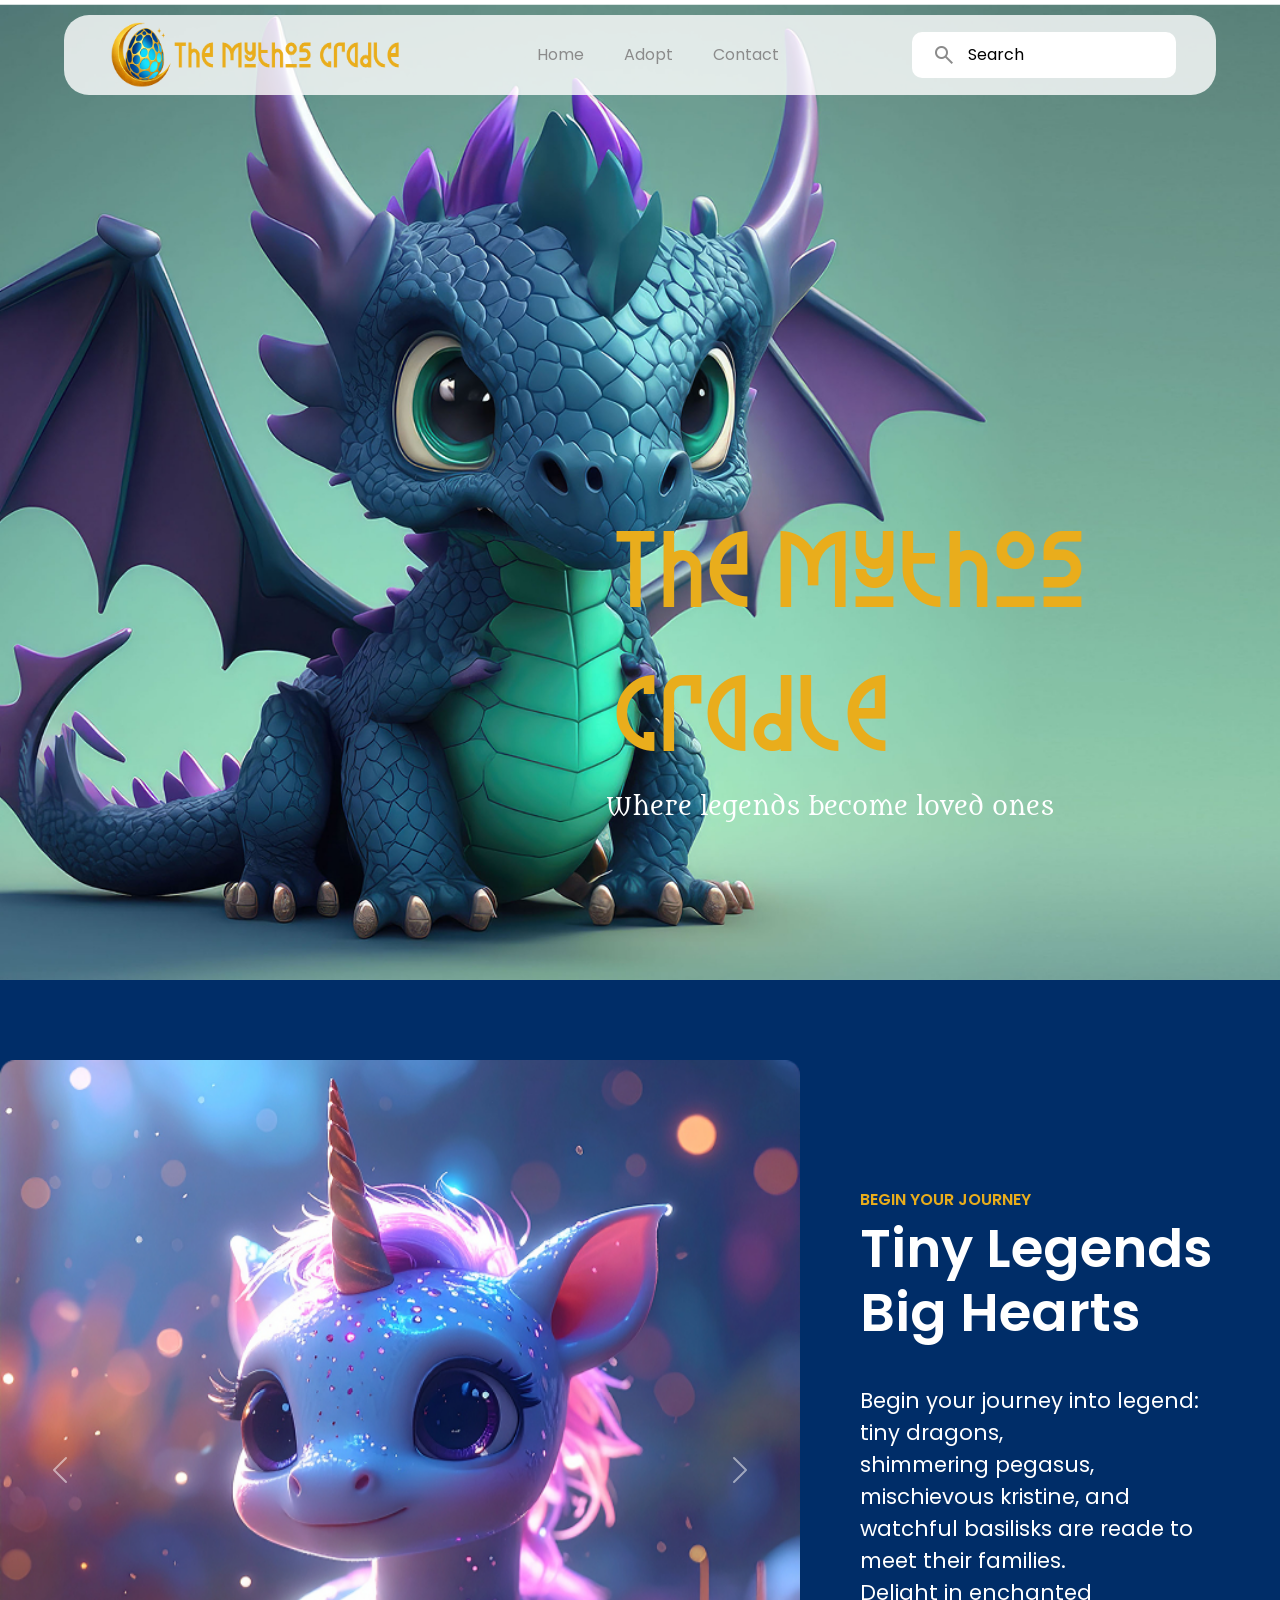
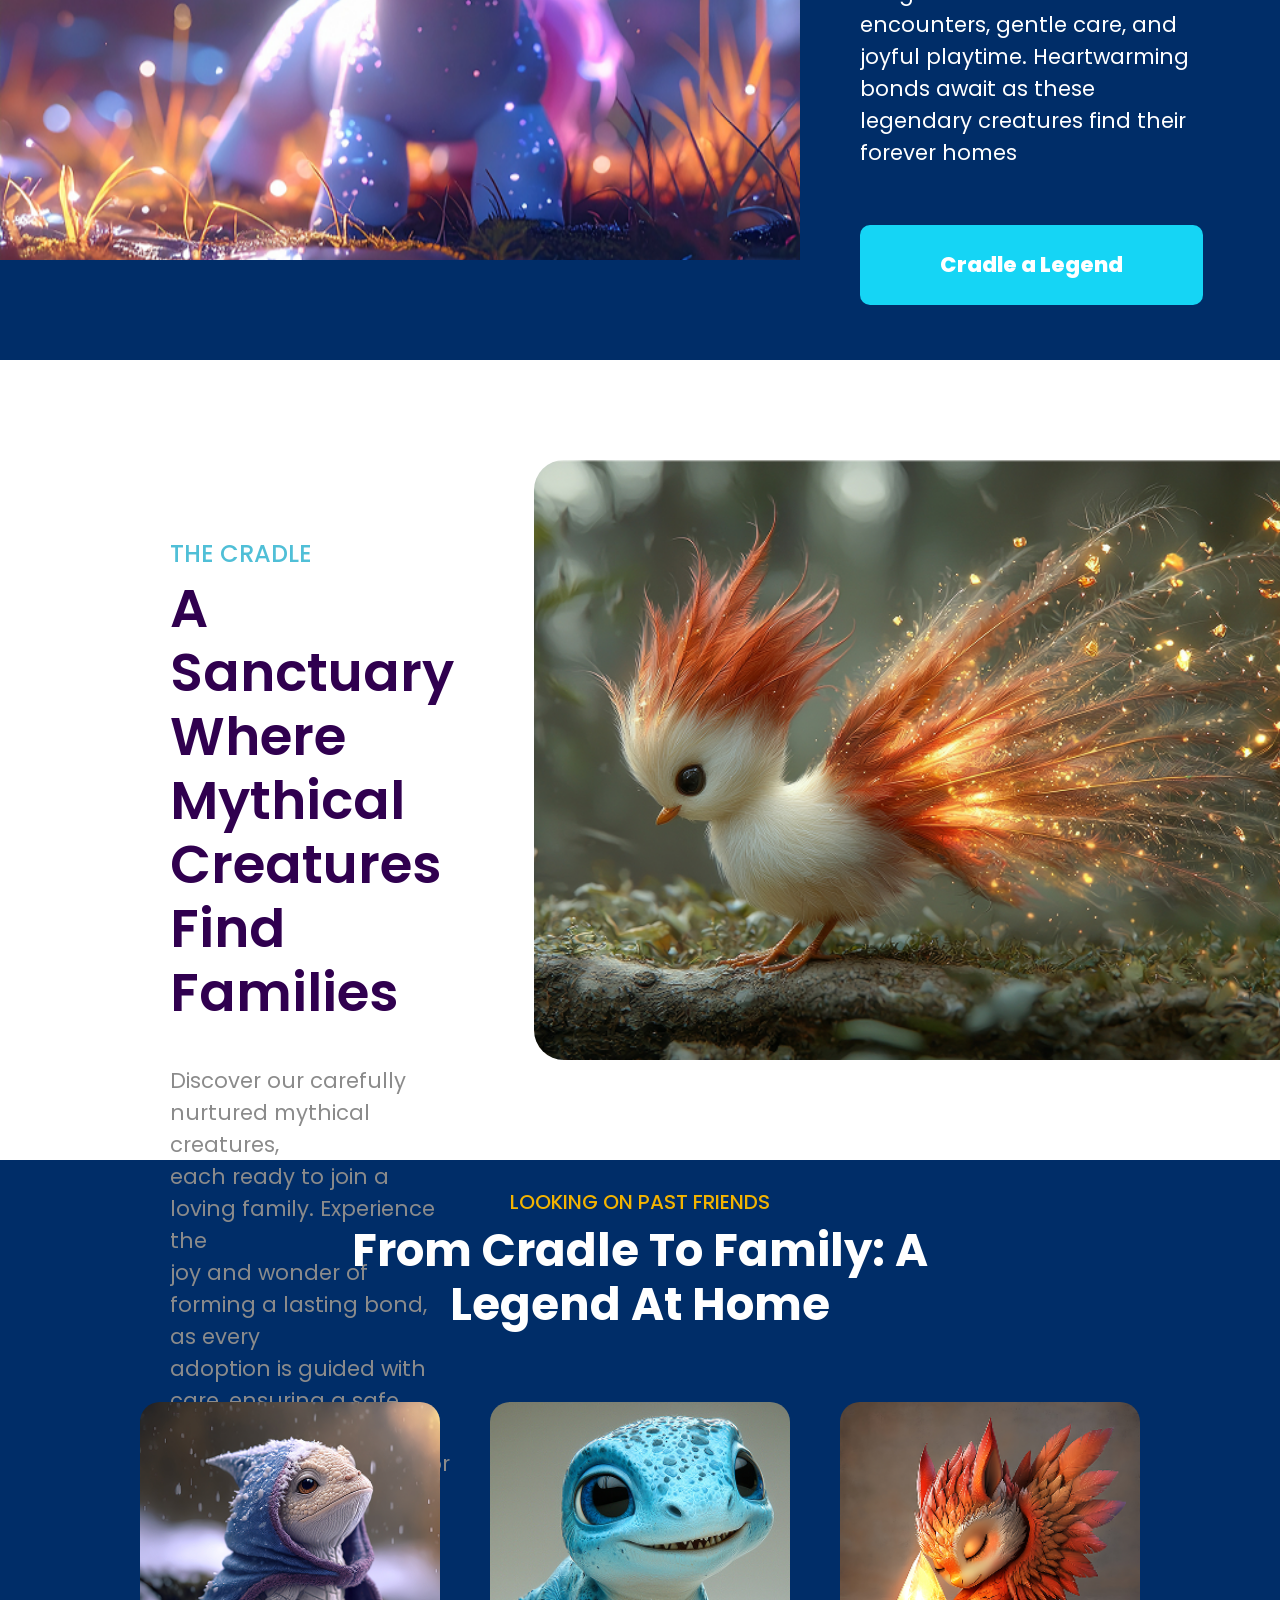
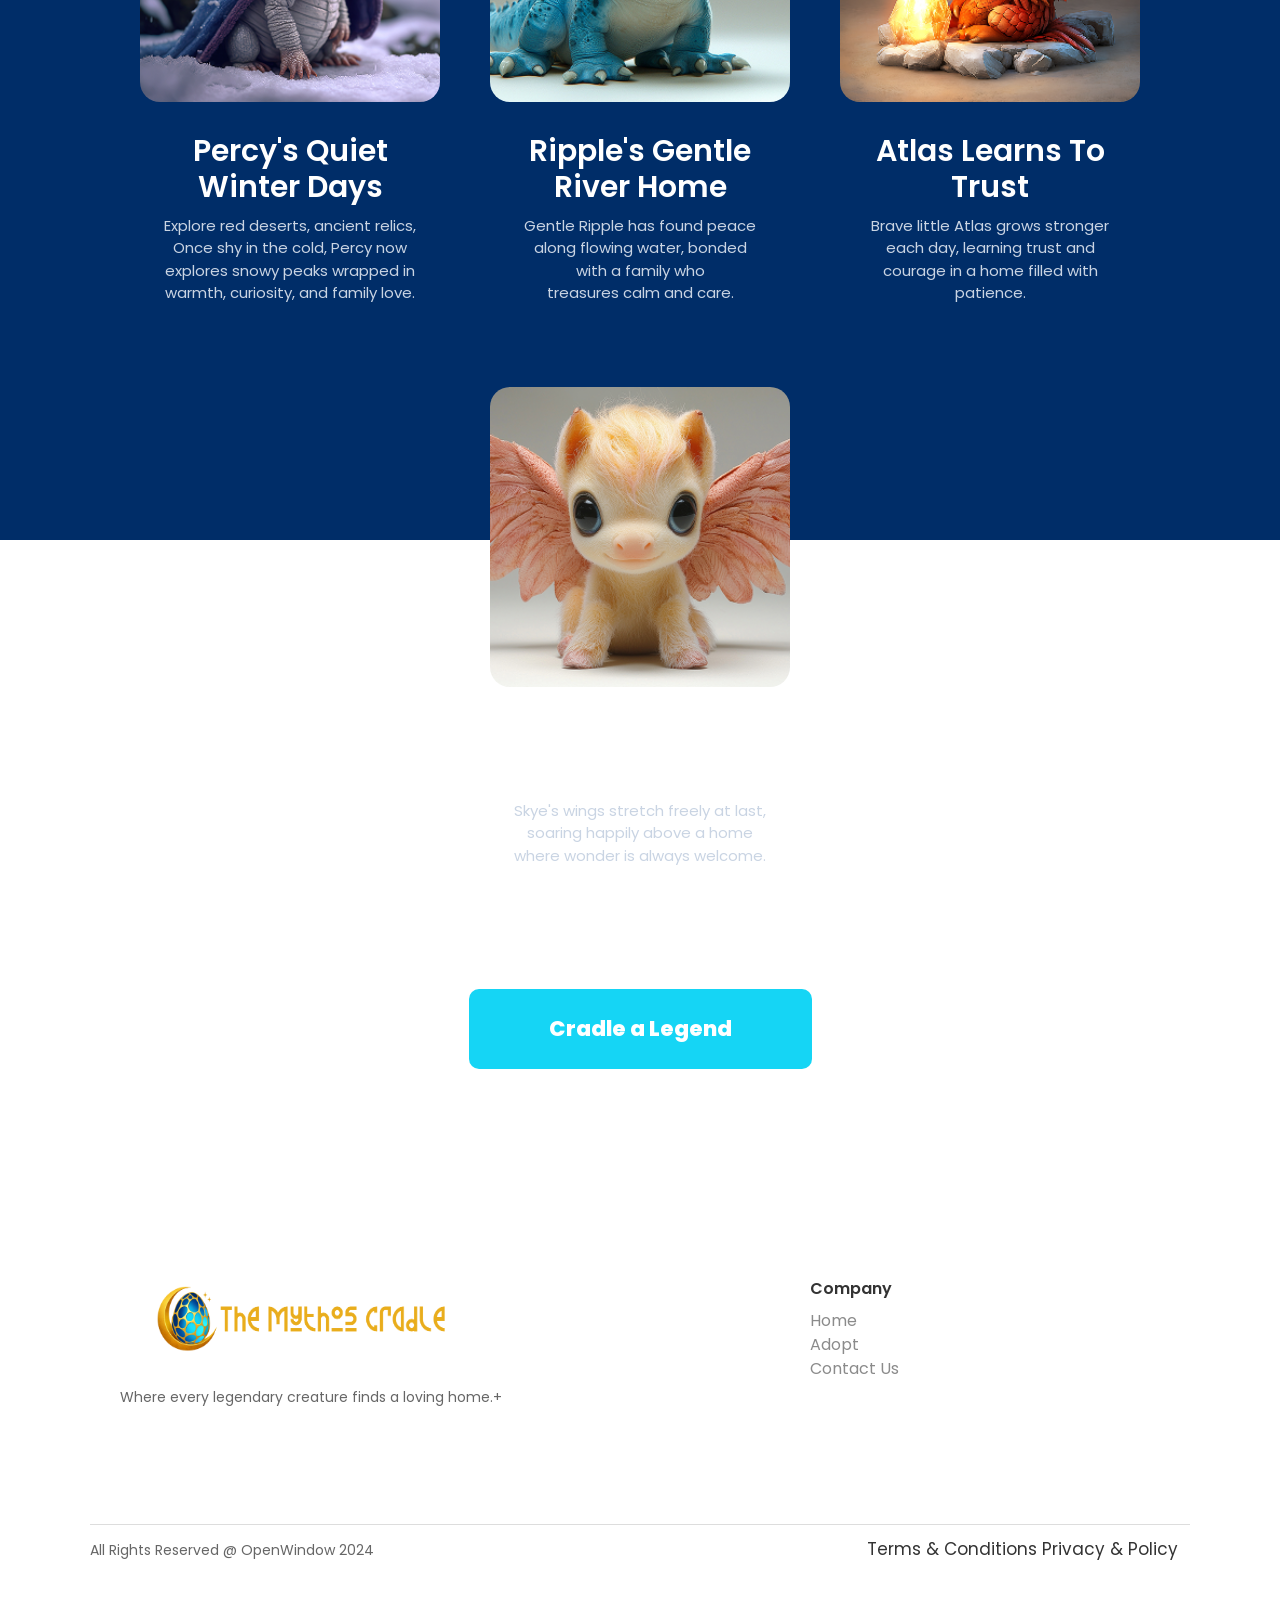
==== commit 8e0ca8c6: "first adopt" ====
--- a/index.html
+++ b/index.html
@@ -37,7 +37,7 @@
 <body>
     <header>
       
-      <div class="bg-image">
+      <div class="bg-image1" >
         <div class="nav-container"> 
 
 
@@ -88,7 +88,7 @@
             <span class="carousel-control-next-icon" ></span>
         </button>
     </div>
-    </section>
+   
     <div class="section-2-text">
         <h4 style="color: #e9ad1c; font-weight:600;">BEGIN YOUR JOURNEY</h4>
         <h1 style="font-weight: 600;">Tiny Legends <br> Big Hearts</h1><br>
@@ -203,7 +203,7 @@
 
     <div class="leftFooter">
       <img src="../assets/img/logo.png" class="logo">
-      <p> Where every legendary creature finds a loving home.+</p>
+      <p class="footer"> Where every legendary creature finds a loving home.+</p>
     </div>
 
     <div class="middleFooter"> 
--- a/css/main.css
+++ b/css/main.css
@@ -39,13 +39,14 @@
  }
 
 
-.bg-image{
-    background-image:url(../assets/img/homeHeader.png);
+.bg-image1{
+   background-image: url("../assets/img/homeHeader.png");
     height:980px;
     background-position:center;
     background-repeat:no-repeat;
     background-size:cover;
     position:relative;
+
 }
 
 
@@ -319,7 +320,7 @@
     display: flex;
     justify-content:center;
     margin-top:50px;
-    margin-bottom:100px;
+    padding-bottom: 100px;
     
 }
 
@@ -327,19 +328,20 @@
 
 
 .footer{
-    background-color:#f5f5f5;
-    padding: 70px;
+    background-color:white;
+    padding: 10px;
     color: #333;
 }
 
 .footerContainer{
    width:2100px;
-   
-    
+   height:auto;
+
 
     display:flex;
     justify-content: space-between;
  
+    margin: 100px;
 
 }
 
@@ -352,7 +354,10 @@
 
 
 }
-
+.logo{
+    width:300px;
+    height: 80px;
+}
 
 .rightFooter{
     text-align:right
@@ -390,7 +395,7 @@
 .bottomFooter{
     border-top: 1px solid #ddd;
     margin-top: 40px;
-    padding-top: 15px;
+    margin:80px;
 
     display:flex;
     justify-content:space-between;
@@ -432,3 +437,78 @@
 
 
 
+.adoptHeader{
+    background-image:url("../assets/img/adoptHeader.png");
+   width:
+   height:350px;
+}
+
+
+   
+
+
+.nav-container2{
+    position:relative;
+
+    display: flex;
+    justify-content:center;
+    margin-top: 20px;
+
+}
+
+.adoptHeroContainer{
+     position: relative;
+  z-index: 2;
+
+  height: 100%;
+  display: flex;
+  align-items: center;
+
+  padding-left: 100px;
+}
+
+.adoptSubHeader{
+    background-color: #002d68;
+    height: 400px;
+    display: flex;
+    justify-content: center;
+    flex-direction: column;
+    
+    align-items: center;
+}
+
+.adoptHeroSubText{
+    text-align:center;
+    text-align: justify;
+    font-weight: 200;
+    font-size: 16pt;
+    margin: 20px 80px;
+}
+
+
+.filterContainer{
+    background-color:#f4b400;
+    padding: 40px 60px;
+
+    display:flex;
+    justify-content: space-between;
+    align-items: center;
+
+}
+
+.blueDragonContainer{
+    background-color: #666;
+    height:fit-content;
+   display:flex;
+   justify-content: center;
+
+}
+
+.dragonImage{
+   
+    border-radius:10px;
+    padding: 50px 100px;
+
+    
+}
+
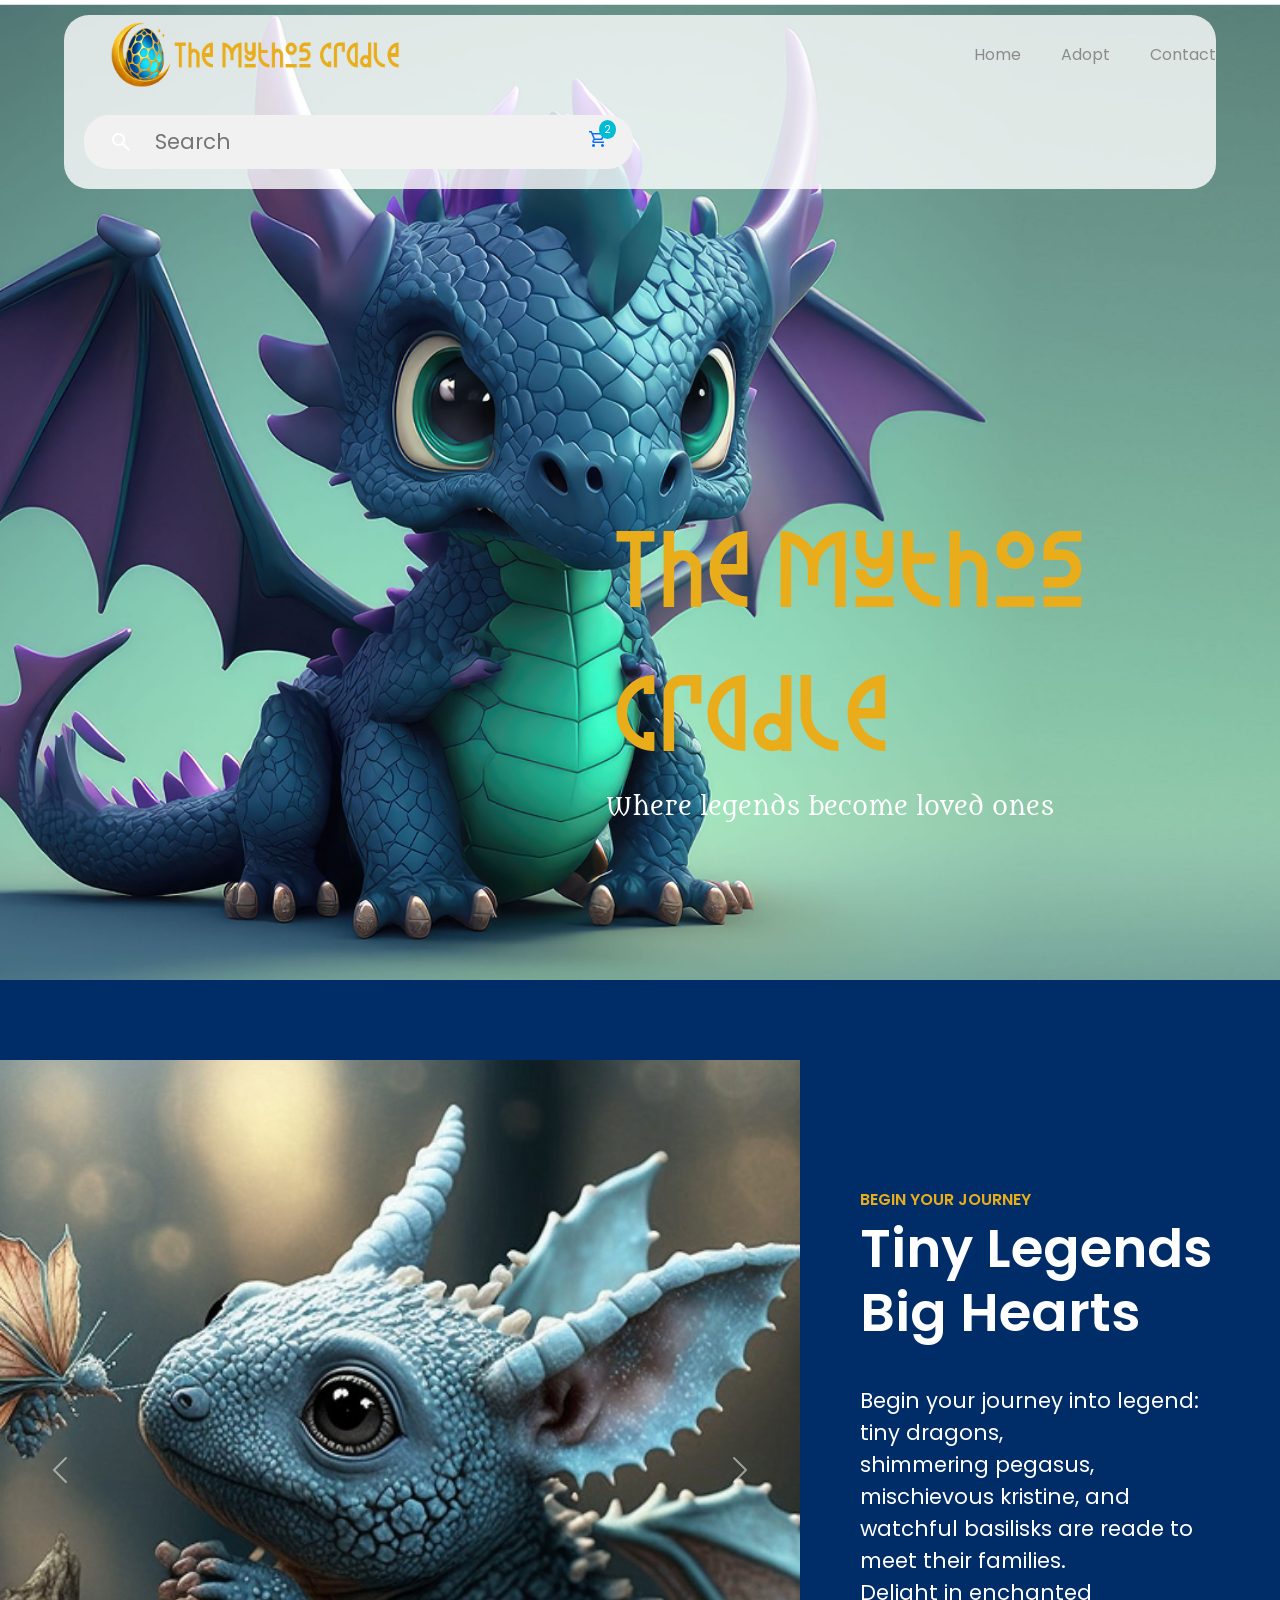
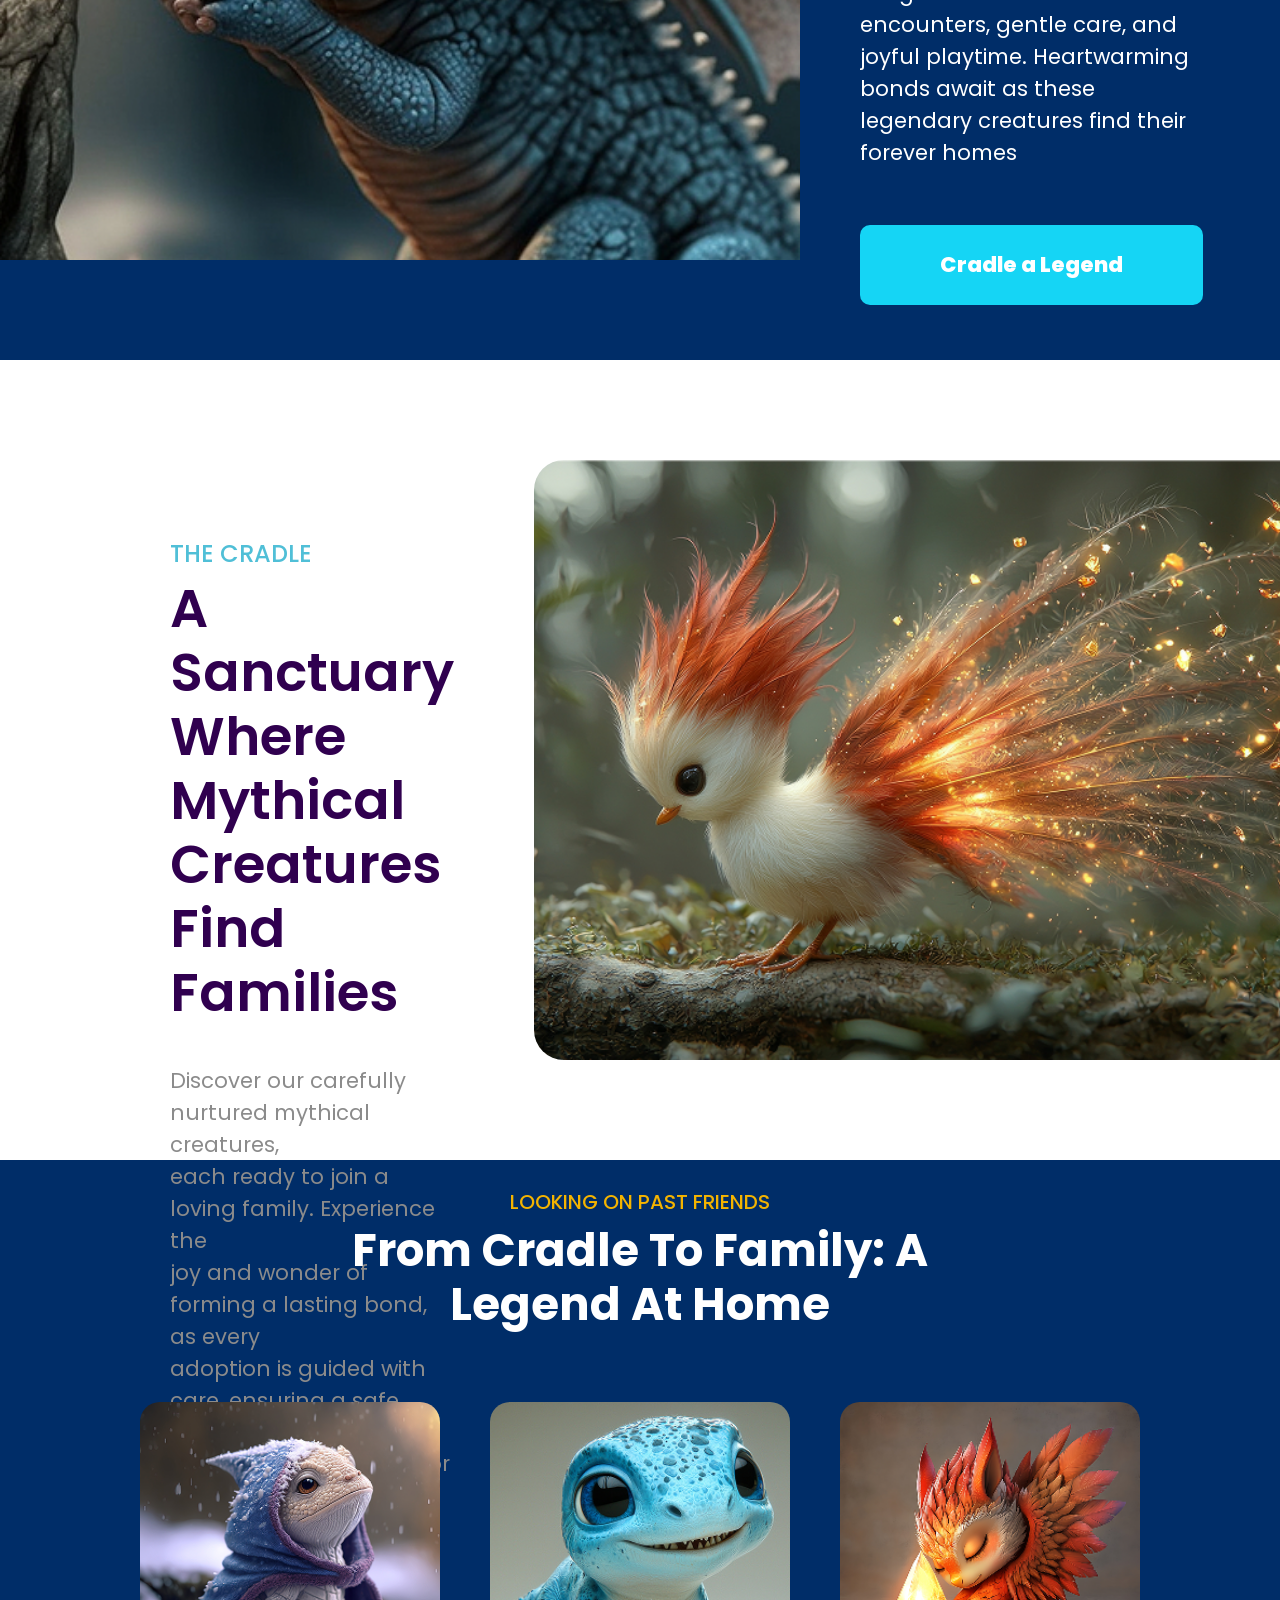
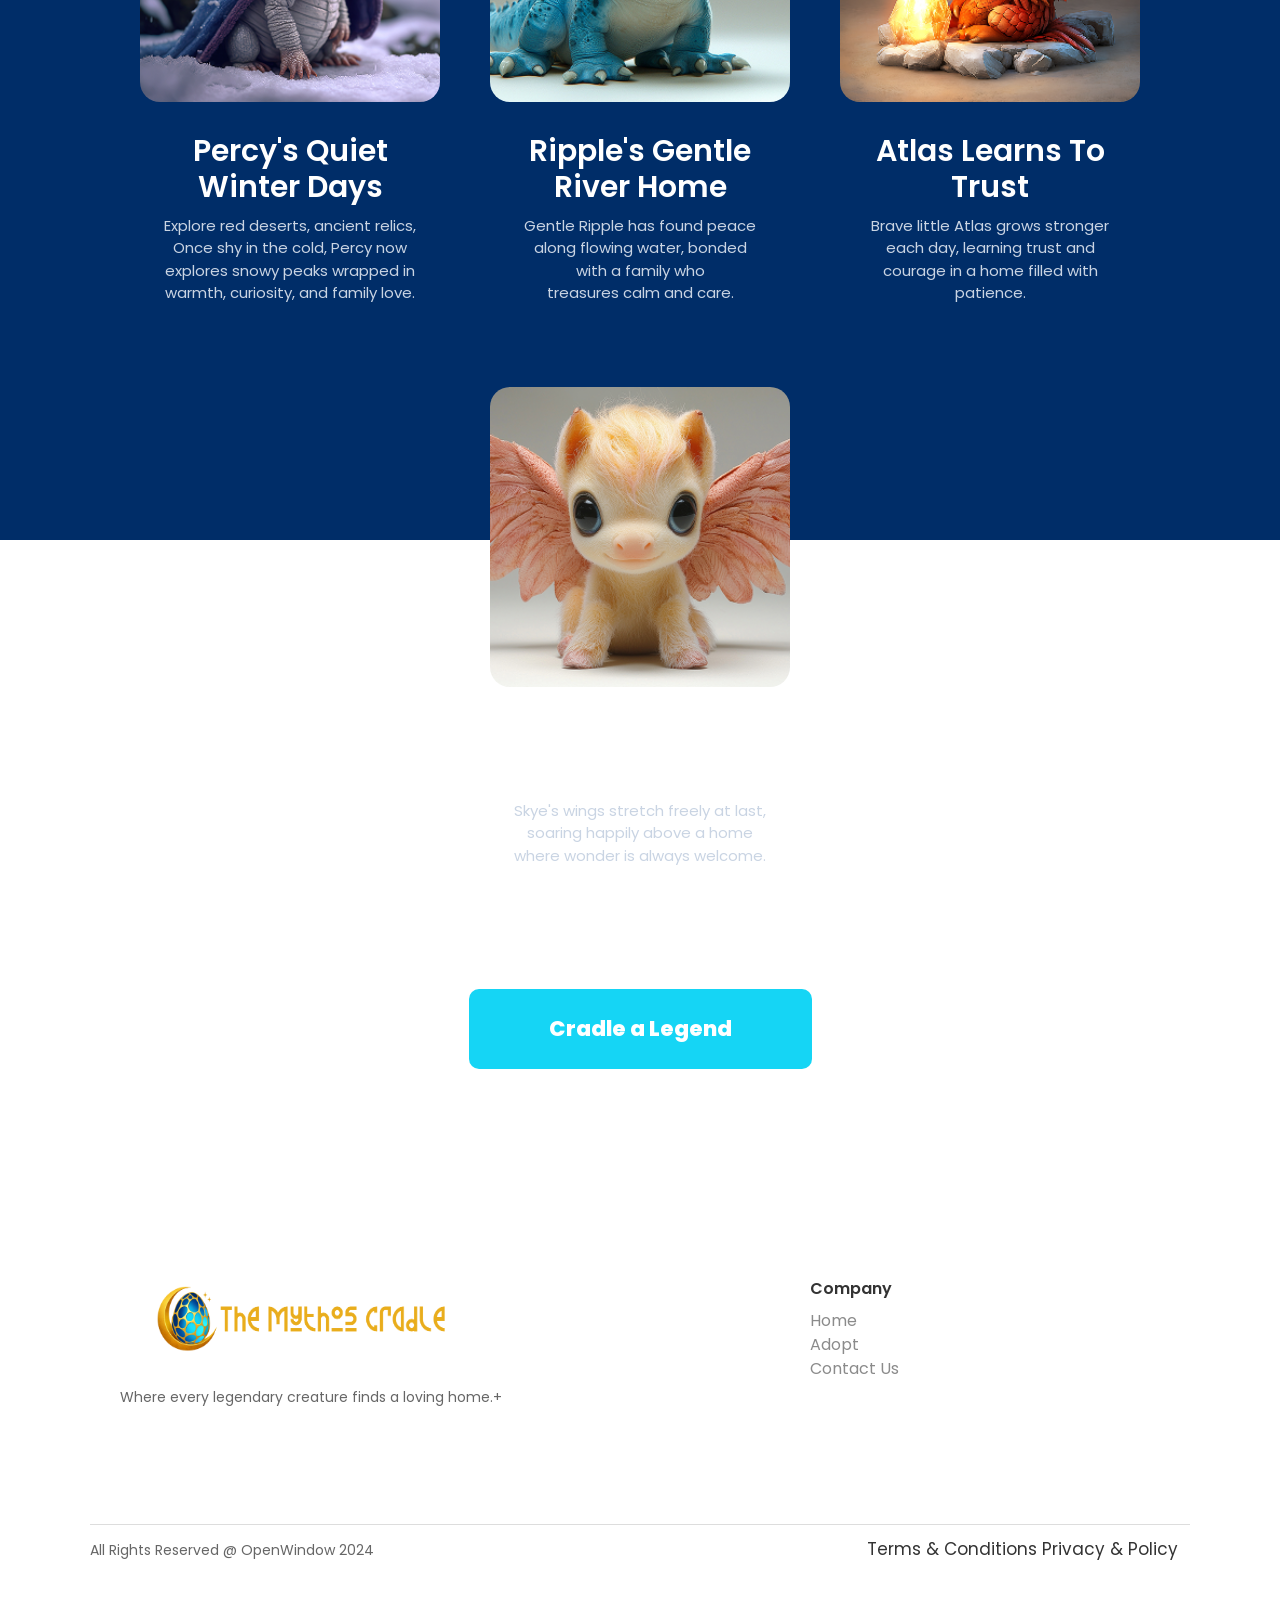
==== commit 9f8cc67c: "contact page header and first section done" ====
--- a/index.html
+++ b/index.html
@@ -31,7 +31,9 @@
 <script src="https://cdn.jsdelivr.net/npm/bootstrap@5.3.8/dist/js/bootstrap.bundle.min.js" integrity="sha384-FKyoEForCGlyvwx9Hj09JcYn3nv7wiPVlz7YYwJrWVcXK/BmnVDxM+D2scQbITxI" crossorigin="anonymous"></script>
 
 <link href="https://fonts.googleapis.com/css2?family=Metamorphous&display=swap" rel="stylesheet">
-  <link rel="stylesheet" href="css/main.css">
+
+
+  <link rel="stylesheet" href="./css/main.css"
   </head>
 
 <body>
@@ -42,14 +44,14 @@
 
 
               <nav class="nav">
-                <a href="index.html" class="logo-link">
+                <a href="../261156_Clarisha_Scheepers_DV100_S1_MythosCradle/index.html" class="logo-link">
                   <img class="logo" src="../assets/img/logo.png" >
                 </a>
 
               <div class="nav-links">
                   <a href="#">Home</a>
-                  <a href="../261156_Clarisha_Scheepers_DV100_S1_MythosCradle/pages/about.html">Adopt</a>
-                  <a href="../261156_Clarisha_Scheepers_DV100_S1_MythosCradle/pages/contact.html">Contact</a>
+                  <a href="pages/about.html">Adopt</a>
+                  <a href="pages/contact.html">Contact</a>
               </div>
               
 
@@ -60,11 +62,20 @@
 
 <!--Got help from this YT video: https://youtu.be/f6ocDCkCmhM?si=wDGRtLMJHfa8dUcv-->
       <form>
-          <div class="search">
-              <span class="search-icon material-symbols-outlined">search</span>
-              <input class="search-input" type="search" placeholder="Search">
-          </div>
-      </form>
+  <div class="search">
+
+   <span class="search-icon material-symbols-outlined">search</span>
+
+    <input class="search-input" type="search" placeholder="Search">
+
+    <!-- NEW: cart -->
+    <div class="cart">
+      <a href="../261156_Clarisha_Scheepers_DV100_S1_MythosCradle/pages/about.html" ><span class="material-symbols-outlined">shopping_cart</span>
+      <span class="cart-count">2</span></a>
+    </div>
+
+  </div>
+</form>
            </nav>
         </div>
         </div>
@@ -76,8 +87,12 @@
     <div id="carouselExample" class="carousel slide">
         <div class="carousel-inner">
             <div class="carousel-item active">
-                <img src="../assets/img/imageSlider1.png" class="d-block w-100" alt="">
+                <img src="../assets/img/imageSlider1.png" class="d-block w-100" >
             </div>
+            <div class="carousel-item active">
+                <img src="../assets/img/adopt1.png" class="d-block w-100" >
+            </div>
+            
         </div>
 
         <button class="carousel-control-prev" type="button" #carouselExample" data-bs-slide="prev">
@@ -216,10 +231,17 @@
     <div class="rightFooter"> 
       <h4>Social Media Links</h4>
       <div class="socialMediaIcons">
-        <img src="../assets/img/sm1.png">
-        <img src="../assets/img/sm2.png">
-        <img src="../assets/img/sm3.png">
-        <img src="../assets/img/sm4.png">
+       <a href="https://www.facebook.com/theopenwindow/"><img src="../assets/img/sm1.png"></a> 
+
+
+        <a href="https://www.tiktok.com/@open_window_"><img src="../assets/img/sm2.png"></a>
+
+
+        <a href="https://www.instagram.com/openwindowinstitute?utm_source=ig_web_button_share_sheet&igsh=ZDNlZDc0MzIxNw=="> <img src="../assets/img/sm3.png"></a>
+
+
+
+       <a href="https://x.com/open_window_"><img src="../assets/img/sm4.png"></a>
       </div>
     </div>
   </div>
--- a/css/main.css
+++ b/css/main.css
@@ -95,41 +95,51 @@
 }
 
 
-.search{
-    --padding:10px;
-
-    display:flex;
-    align-items:center;
-
-    padding:var(--padding);
-    border-radius:10px;
-    margin-right:  40px;
-    background: white;
-}
-
-.search-input{
-    font-size:16px;
-    font-family:'Poppins' , sans-serif;
-
-    color:black;
-    margin-left:var(--padding);
-
-    outline:none;
-    border:none;
-    background:transparent;
-
-    width:200px;
-}
-.search-icon{
-    color: #8b8b8b;
-    margin-left: 10px;
-}
-
-
-.search-input::placeholder{
-    color:black;
-}
-
+.search {
+  display: flex;
+  align-items: center;
+  gap: 20px;
+  margin: 20px;
+
+  background: #f1f1f1;
+  padding: 10px 25px;
+  border-radius: 25px;
+}
+
+/* input grows but leaves space for cart */
+.search-input {
+  border: none;
+  outline: none;
+  background: transparent;
+  flex: 1;
+}
+
+/* cart container */
+.cart {
+  position: relative;
+  display: flex;
+  align-items: center;
+  cursor: pointer;
+}
+
+/* cart icon */
+.cart span:first-child {
+  font-size: 20px;
+}
+
+/* number badge */
+.cart-count {
+  position: absolute;
+  top: -6px;
+  right: -8px;
+
+  background: #00bcd4;
+  color: white;
+  font-size: 10px;
+
+  padding: 2px 5px;
+  border-radius: 50%;
+}
 .logo{
     height:100px;
     width: 200px;
@@ -491,24 +501,227 @@
     padding: 40px 60px;
 
     display:flex;
+    justify-content: space-around;
+    align-items: center;
+
+
+}
+
+.Items{
+   background-color: #fff;
+    padding: 20px ;
+
+    border: none;
+    border-radius: 20px;
+    color:#56038d;
+    width: 60px;
+
+}
+
+.sortByButton{
+    background-color: #fff;
+    padding: 20px ;
+
+    border: none;
+    border-radius: 20px;
+    color:#56038d;
+    width: 200px;
+    display:flex;
+    justify-content: left;
+}
+.verticalLine{
+    width: 2px;
+    height: 40px;
+    background-color:#696969;
+}
+
+
+
+
+
+
+
+
+
+
+.amountSelectButton{
+    
+    background-color:#002d68;
+    border: none;
+   
+    border-radius: 15px;
+    width: 100px;
+    height: 80px;
+    font-weight: 500;
+    color: white;
+    margin-right:30px;
+    
+}
+
+
+
+
+
+
+
+
+
+
+
+
+.blueDragonContainer {
+    display: flex;
     justify-content: space-between;
+    gap: 60px;
+    padding:80px;
+    padding-left:180px;
+    background-color: #fff;
+    margin-left:
     align-items: center;
-
-}
-
-.blueDragonContainer{
-    background-color: #666;
-    height:fit-content;
-   display:flex;
-   justify-content: center;
-
-}
-
-.dragonImage{
+}
+
+/* LEFT IMAGE */
+.dragonImageWrapper img {
+    width: 600px;
+    height:auto;
+    border-radius: 25px;
+}
+
+/* RIGHT CONTENT */
+.dragonContent {
+    width:800px;
+    height:600px;
+    display: flex;
+    flex-direction: column;
+}
+
+/* TITLE */
+.dragonTitle {
+    font-size: 40px;
+    margin-bottom: 15px;
+    color:#333
+}
+
+/* PRICE */
+.priceContainer {
+    display: flex;
+    align-items: center;
+    gap: 20px;
+    margin-bottom: 15px;
+}
+
+.priceNumber {
+    font-size: 22px;
+    color: #8b8b8b;
+}
+
+.oldPriceNumber {
+    font-size: 22px;
+    color: #b0b0b0;
+}
+
+/* RATING */
+.starRating {
+    display: flex;
+    align-items: center;
+    gap: 10px;
+    margin-bottom: 20px;
+}
+
+.stars {
+    width: 18px;
+}
+
+.smallVerticalLine {
+    width: 2px;
+    height: 25px;
+    background-color: #ccc;
+    margin: 0 10px;
+}
+
+.friendlyText {
+    color: #777;
+}
+
+/* DESCRIPTION */
+.dragonDescription {
+    line-height: 1.6;
+    color: #333;
+    margin-bottom: 25px;
+}
+
+/* BUTTON ROW */
+.actionRow {
+    display: flex;
+    align-items: center;
+    gap: 25px;
+    margin-bottom: 30px;
+}
+
+/* AMOUNT */
+.amountSelector {
+    display: flex;
+    align-items: center;
+    background-color: #0b2a5b;
+    border-radius: 10px;
+    overflow: hidden;
+}
+
+.amountSelector button {
+    background: none;
+    border: none;
+    color: white;
+    padding: 20px 20px;
+    cursor: pointer;
+}
+
+.amountSelector span {
+    color: white;
+    padding: 0 10px;
+}
+
+/* CTA BUTTON */
+.ctaButton {
+    background-color:#15d5f5;
+    color: white;
+    border: none;
+    padding: 20px 60px;
+    border-radius: 10px;
+    cursor: pointer;
+}
+
+/* DETAILS GRID */
+.detailsGrid {
+    display: grid;
+    grid-template-columns: auto 20px 1fr;
+    row-gap: 20px;
+    column-gap: 15px;
+    color: #888;
+    font-size: 14px;
+    margin-top: 20px;
+    font-size: 14pt;
+}
+
+.horizontalRule{
+    background-color: #363636;
+    height: 4px;
+    width: 800px;
+}
+
+
+
+
+
+
+
+.bg-image3{
+    background-image: url("../assets/img/contactHeader.png");
    
-    border-radius:10px;
-    padding: 50px 100px;
-
-    
-}
-
+  
+}
+
+.contactUsHeaderText{
+    display: flex;
+    align-items: center;
+    margin-left: 700px;
+}
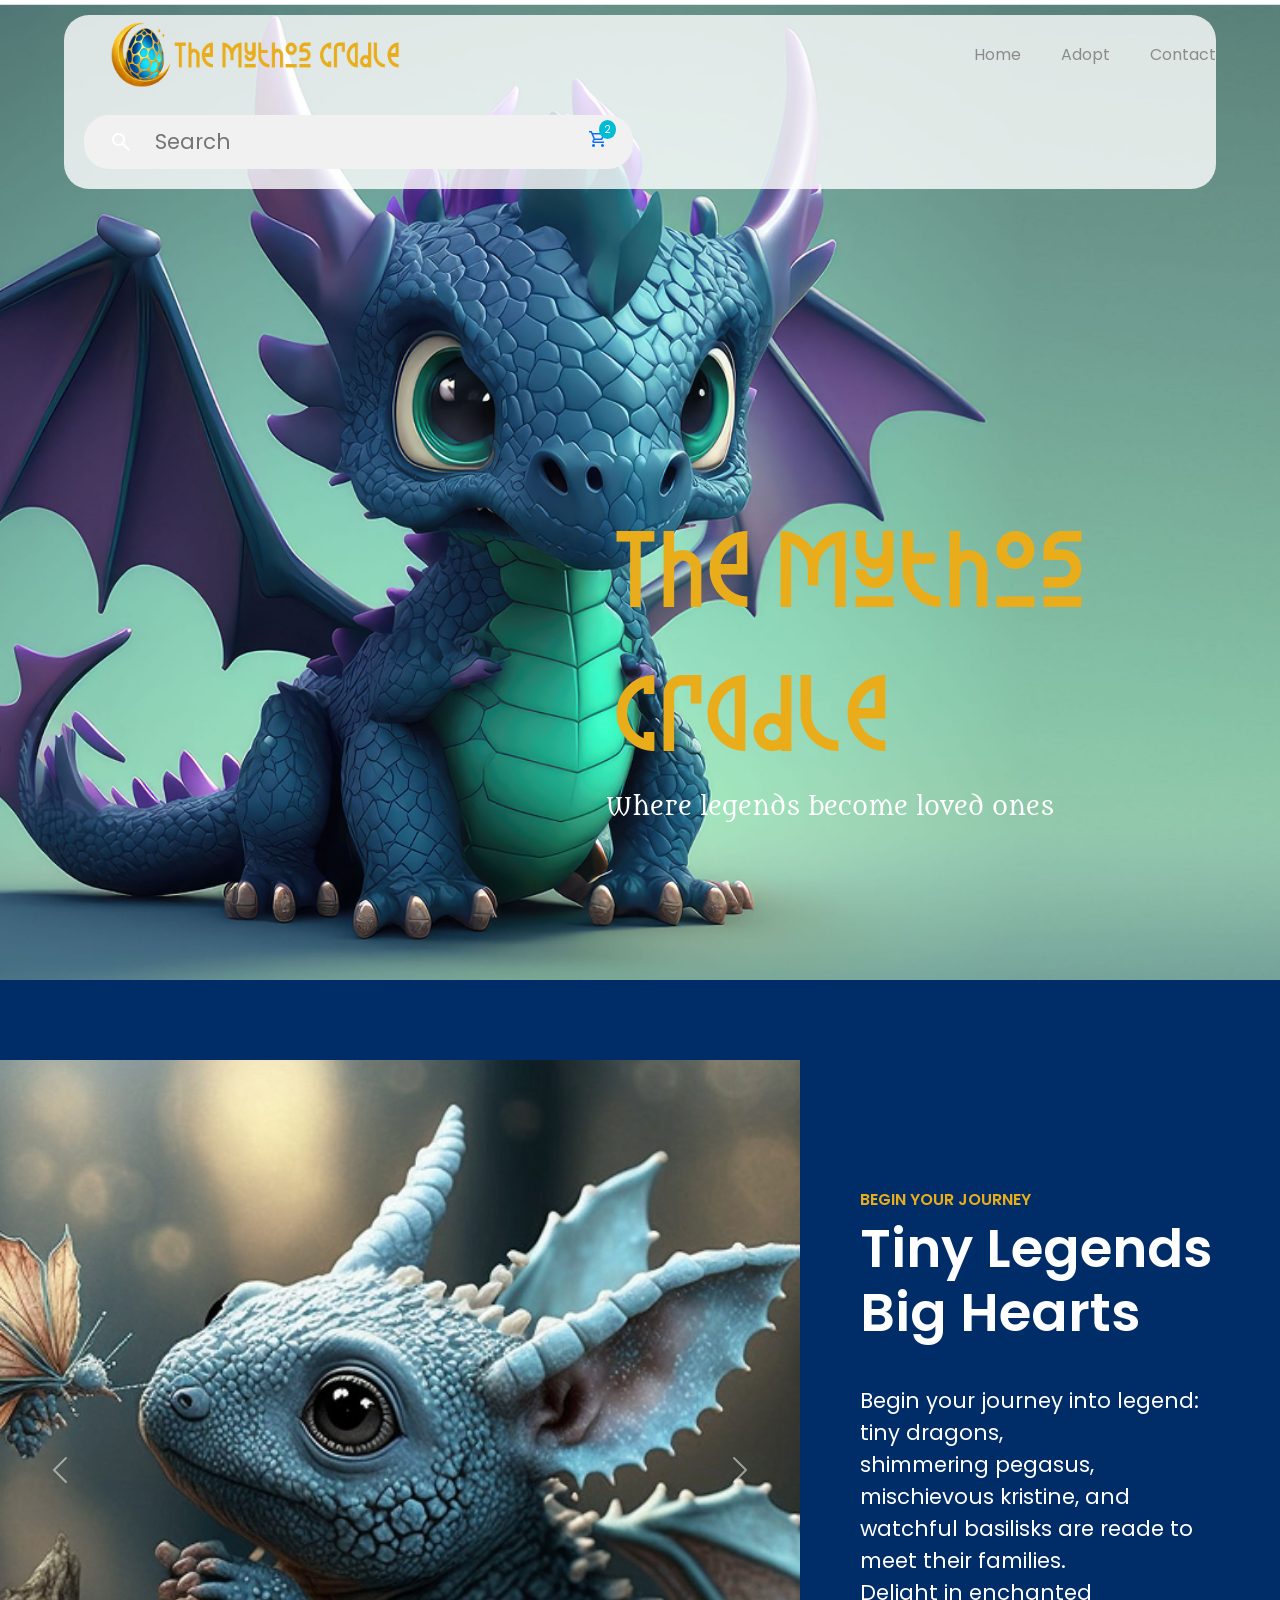
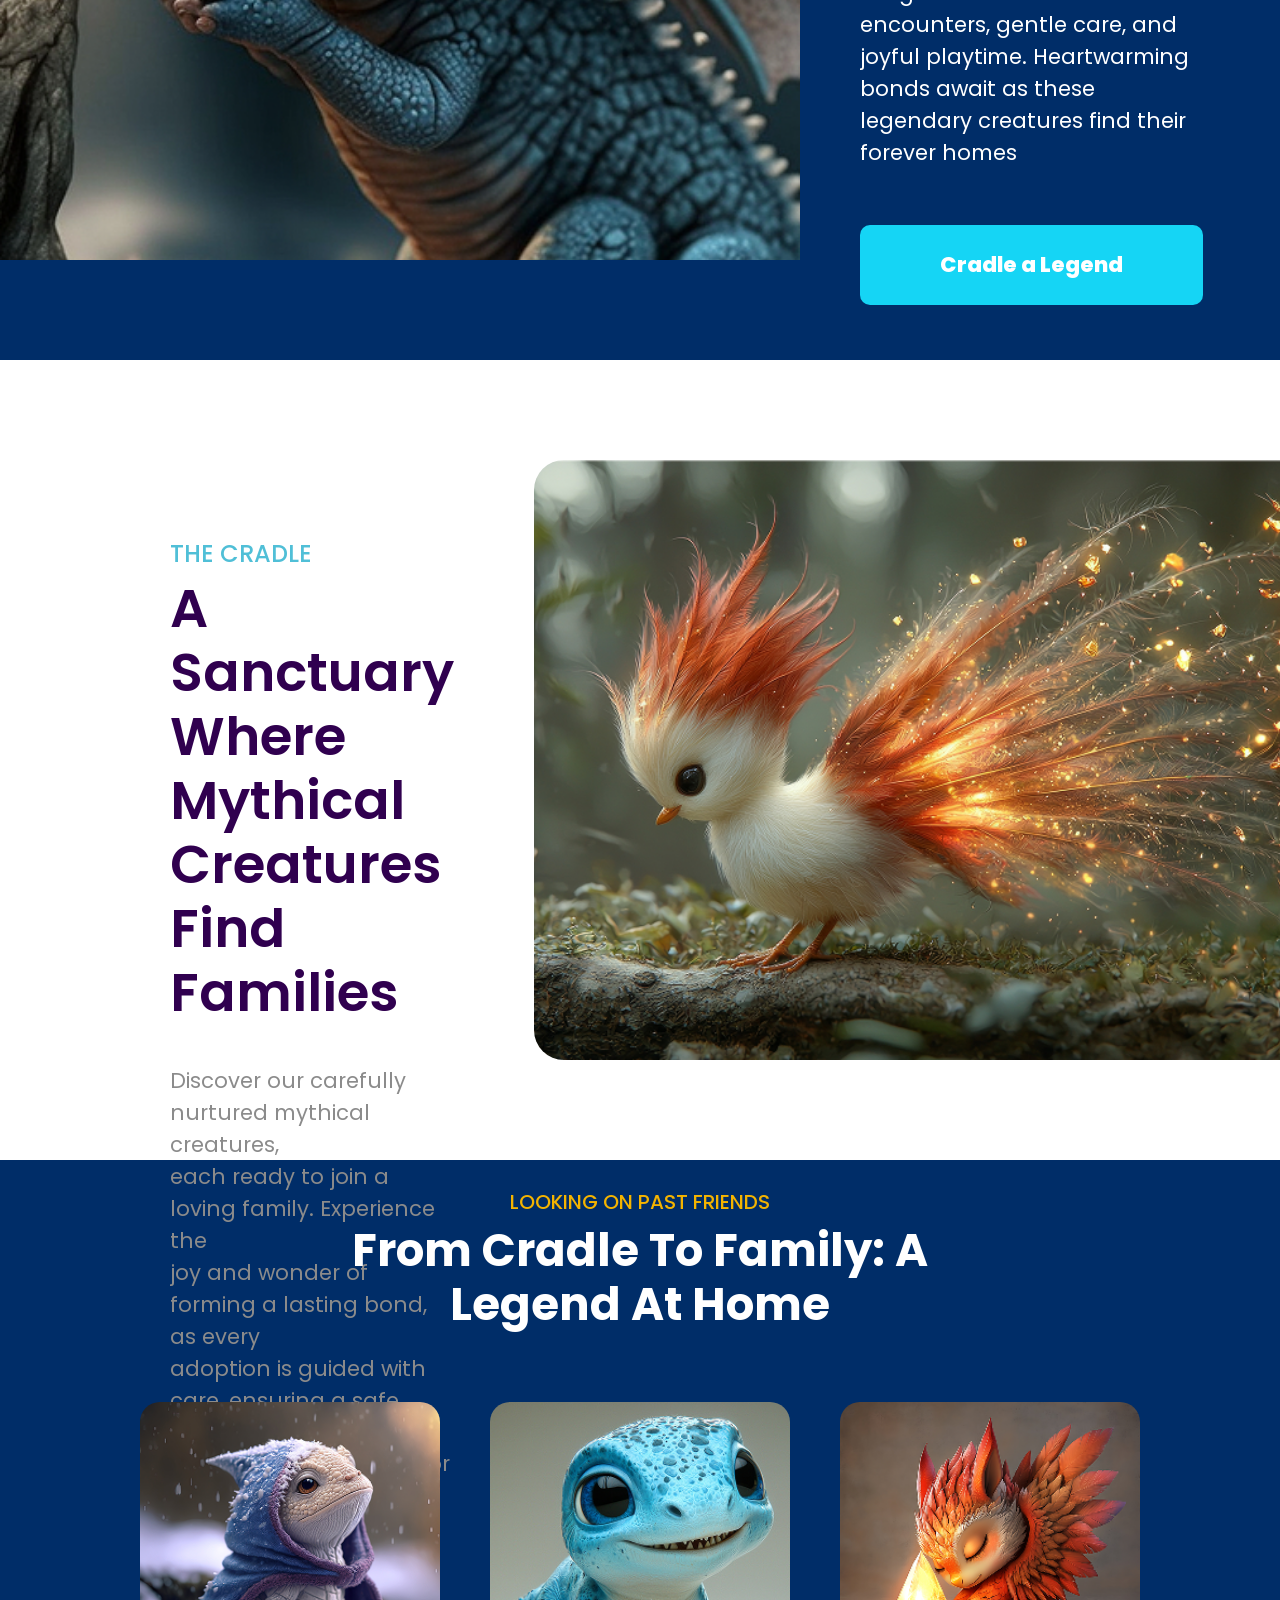
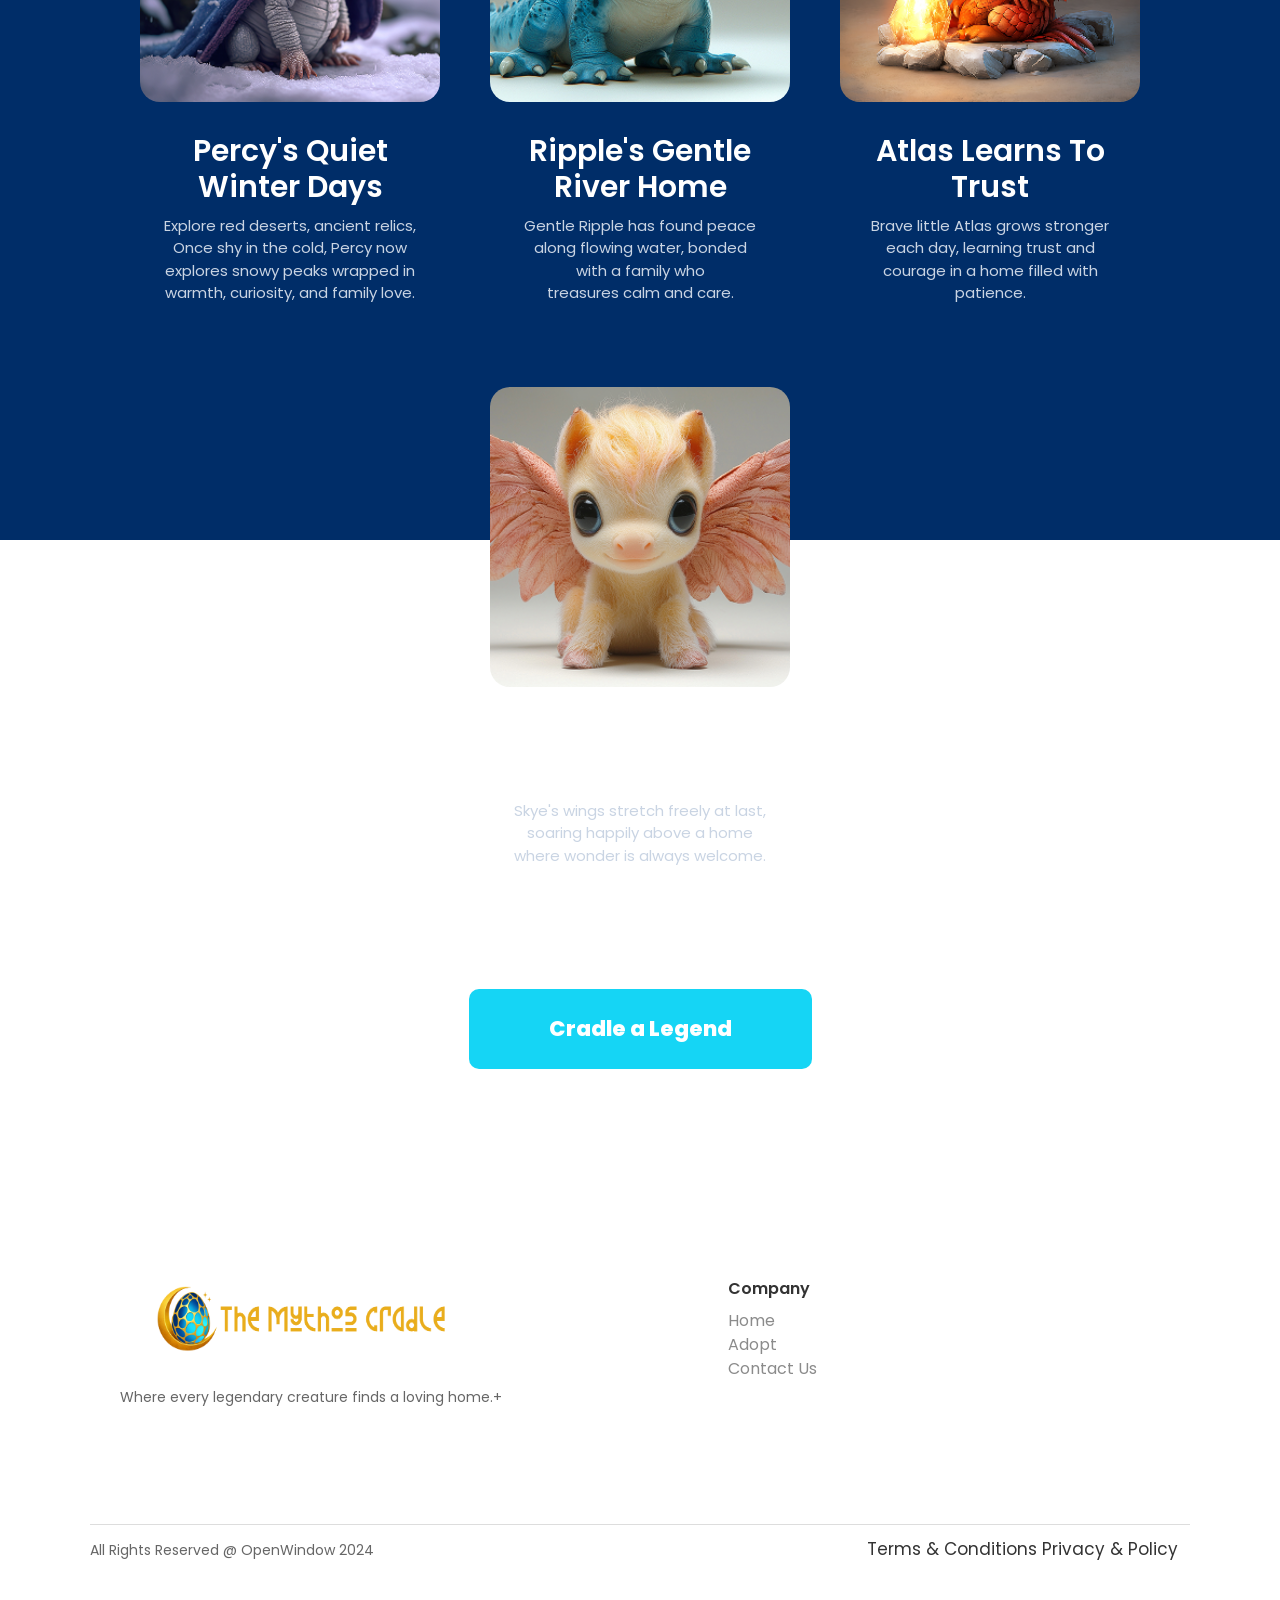
==== commit 39bbfbf3: "Finished contact page" ====
--- a/index.html
+++ b/index.html
@@ -70,7 +70,7 @@
 
     <!-- NEW: cart -->
     <div class="cart">
-      <a href="../261156_Clarisha_Scheepers_DV100_S1_MythosCradle/pages/about.html" ><span class="material-symbols-outlined">shopping_cart</span>
+      <a href="pages/about.html" ><span class="material-symbols-outlined">shopping_cart</span>
       <span class="cart-count">2</span></a>
     </div>
 
--- a/css/main.css
+++ b/css/main.css
@@ -393,12 +393,13 @@
     display:flex;
     gap:15px;
     margin-top: 15px;
+    margin-right:500px;
 
 }
 
 .socialMediaIcons img{
-    width:45px;
-    height:45px;
+    width:80px;
+    height:85px;
     border-radius:10px;
 }
 
@@ -724,4 +725,74 @@
     display: flex;
     align-items: center;
     margin-left: 700px;
-}+  
+}
+
+.contactSection{
+    padding: 20px 60px;
+}
+
+.contactContainer{ 
+    display:flex;
+    flex-direction:row;
+    align-items:flex-start;
+    justify-content:center;
+
+}
+
+.contactInfo, .contactForm{
+    width: 30%;
+    padding:px;
+    color: #002d68;
+    border:none;
+    border-radius: 30px;
+    margin:80px;
+
+}
+.contactForm{
+    background-image: url("../assets/img/formBackground.png");
+}
+
+
+
+
+
+.contactForm form{
+    padding:20px;
+    gap:10px;
+    
+    border-radius: 20px;
+}
+
+.formElement{
+    width: 100%;
+    padding: 10px;
+
+}
+
+.contactForm input, 
+.contactForm select,
+ .contactForm textarea{
+    width:95%;
+    padding: 10px 0;
+    padding-left: 5px;
+    border: 1px solid #ccc;
+    border-radius: 4px;
+    font-family: 'Poppins';
+}
+
+.contactForm button{ 
+    width:300px;
+    padding: 20px;
+    background-color: #15d5f5;
+    color: #ffff;
+    border: none;
+    cursor: pointer;
+    margin-left: 10px ;
+    margin:20px;
+    border-radius: 15px;
+}
+
+.formHeading{}
+
+    
